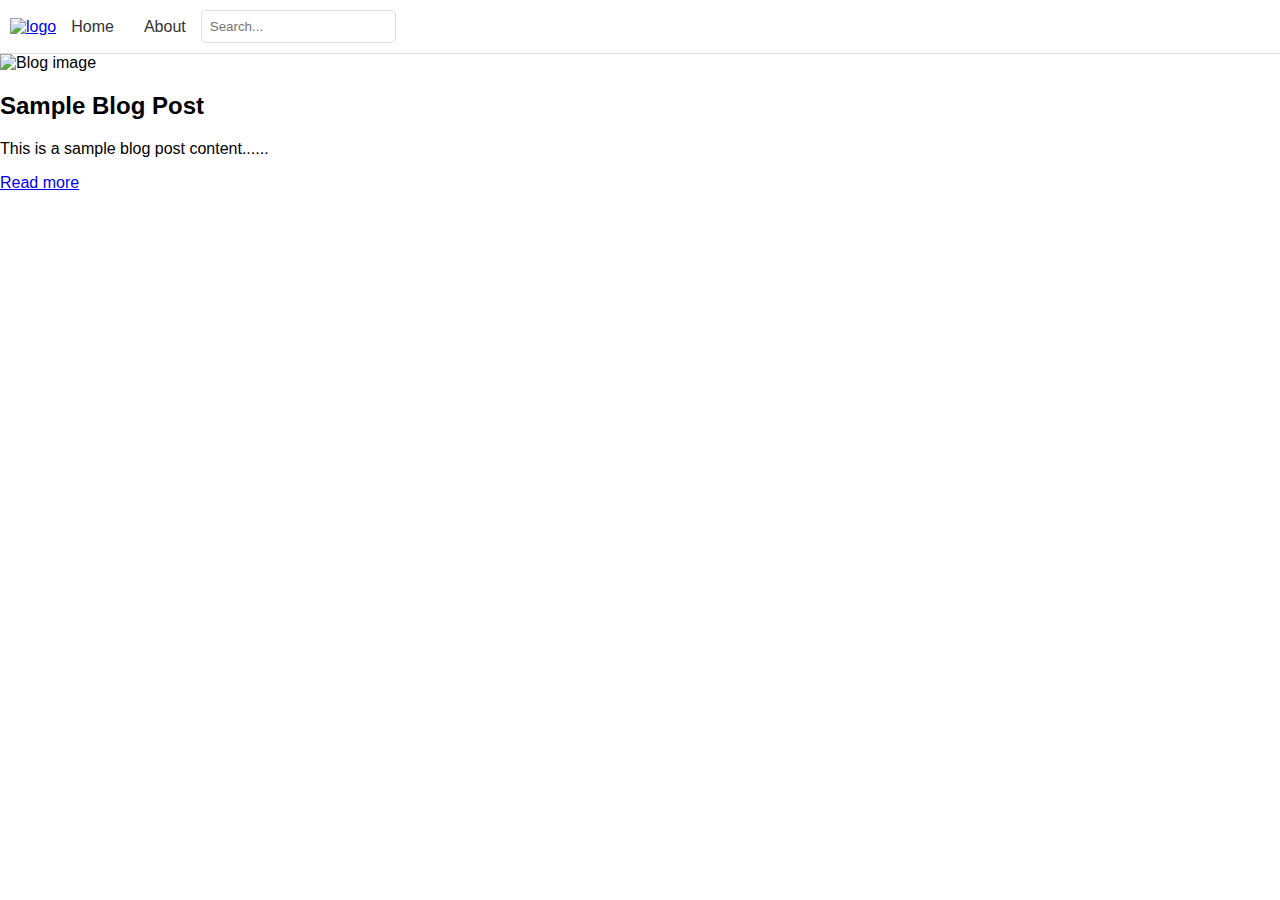
==== index.html @ 57bfb835 "first commit" ====
<!DOCTYPE html>
<html lang="en">
<head>
    <meta charset="UTF-8">
    <meta name="viewport" content="width=device-width, initial-scale=1.0">
    <title>Blog App</title>
    <link rel="stylesheet" href="styles.css">
</head>
<body>
    <div id="app">
        <!-- Navbar -->
        <div class="navbar">
            <a href="index.html"><img src="assets/logo.png" alt="logo" width="100"></a>
            <a href="index.html" class="nav-item">Home</a>
            <a href="about.html" class="nav-item">About</a>
            <input id="searchInput" type="text" placeholder="Search..." onkeydown="handleSearch(event)">
            <button onclick="clearSearch()" id="clearButton" style="display:none;">Clear</button>
        </div>

        <!-- Main Content -->
        <div id="content">
            <!-- Content injected by JavaScript based on routing logic -->
        </div>
    </div>
    
    <script src="data.js"></script>
    <script src="scripts.js"></script>
</body>
</html>
---- styles.css ----
body {
    font-family: Arial, sans-serif;
    margin: 0;
    padding: 0;
}

.navbar {
    display: flex;
    align-items: center;
    padding: 10px;
    background-color: white;
    border-bottom: 1px solid #ddd;
}

.nav-item {
    margin: 0 15px;
    text-decoration: none;
    font-size: 1rem;
    color: #333;
}

#searchInput {
    padding: 8px;
    border: 1px solid #ddd;
    border-radius: 5px;
}

/* Add additional styles for other components */
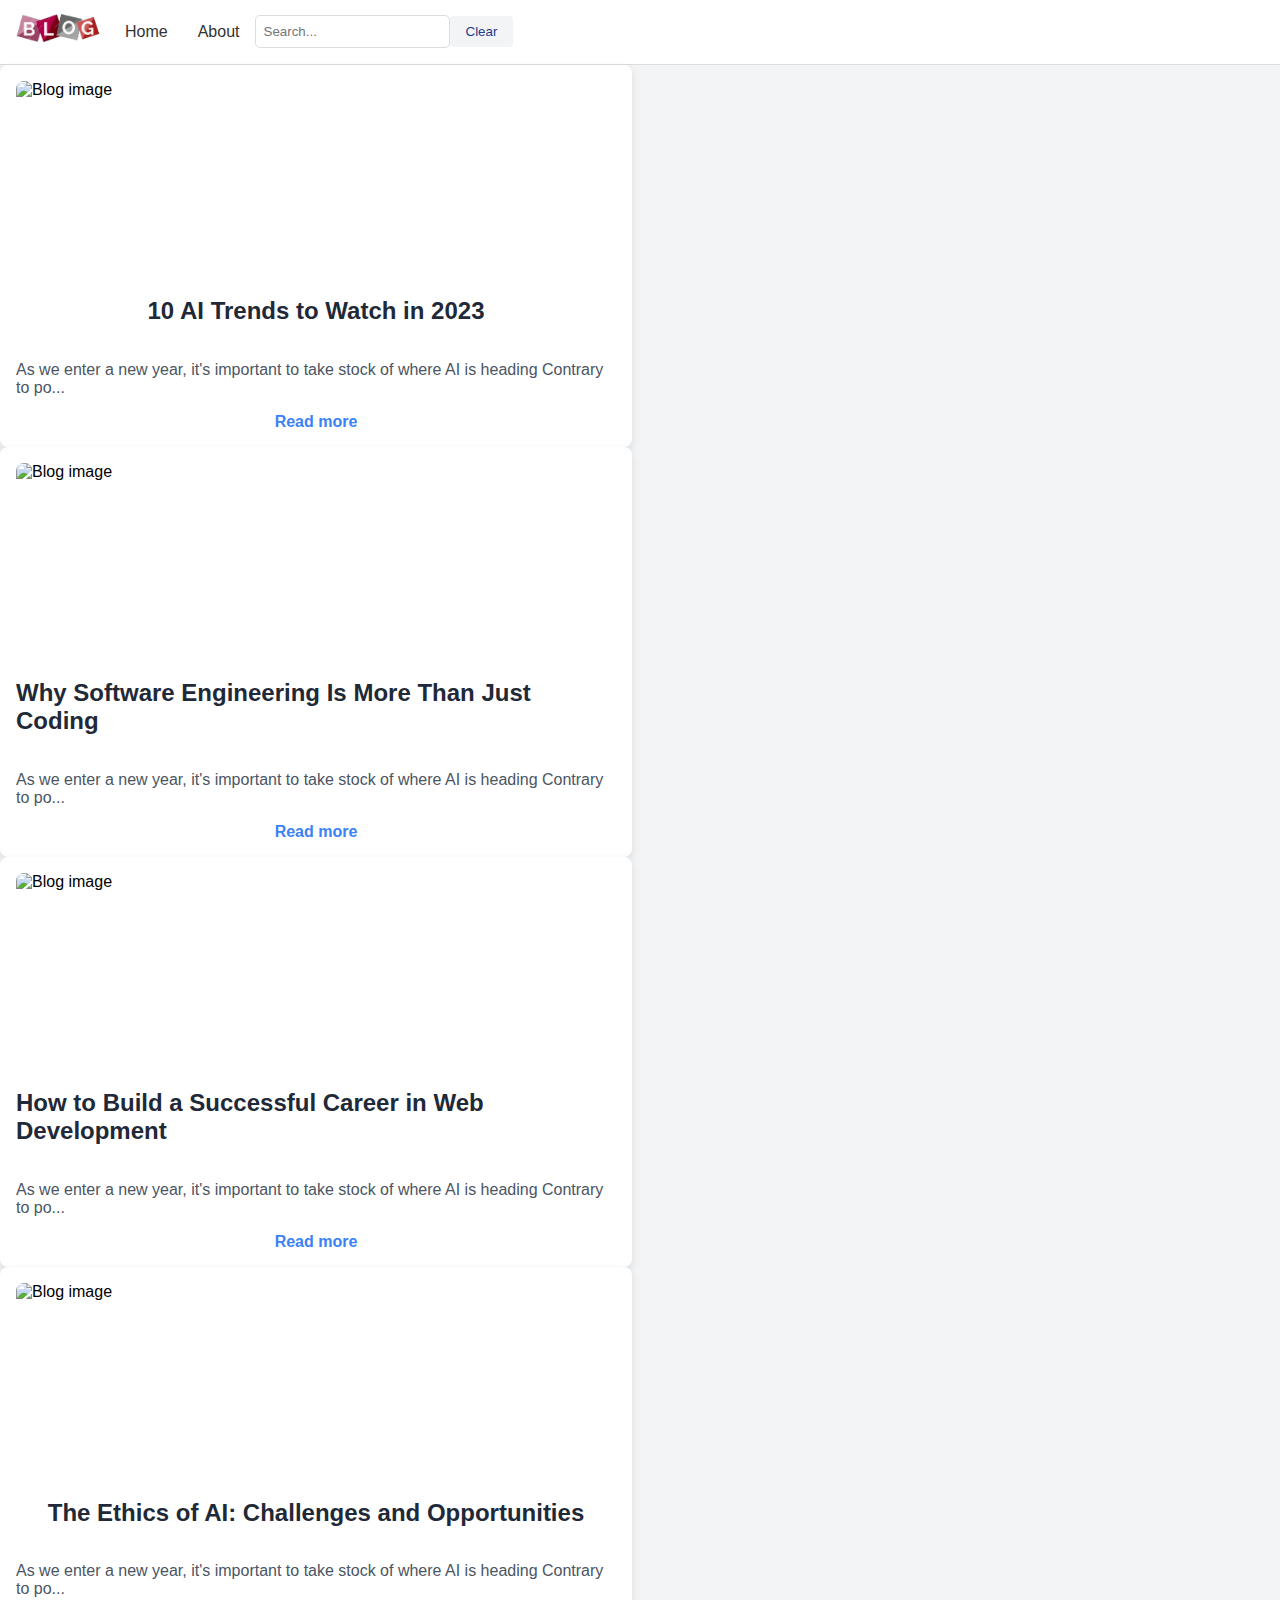
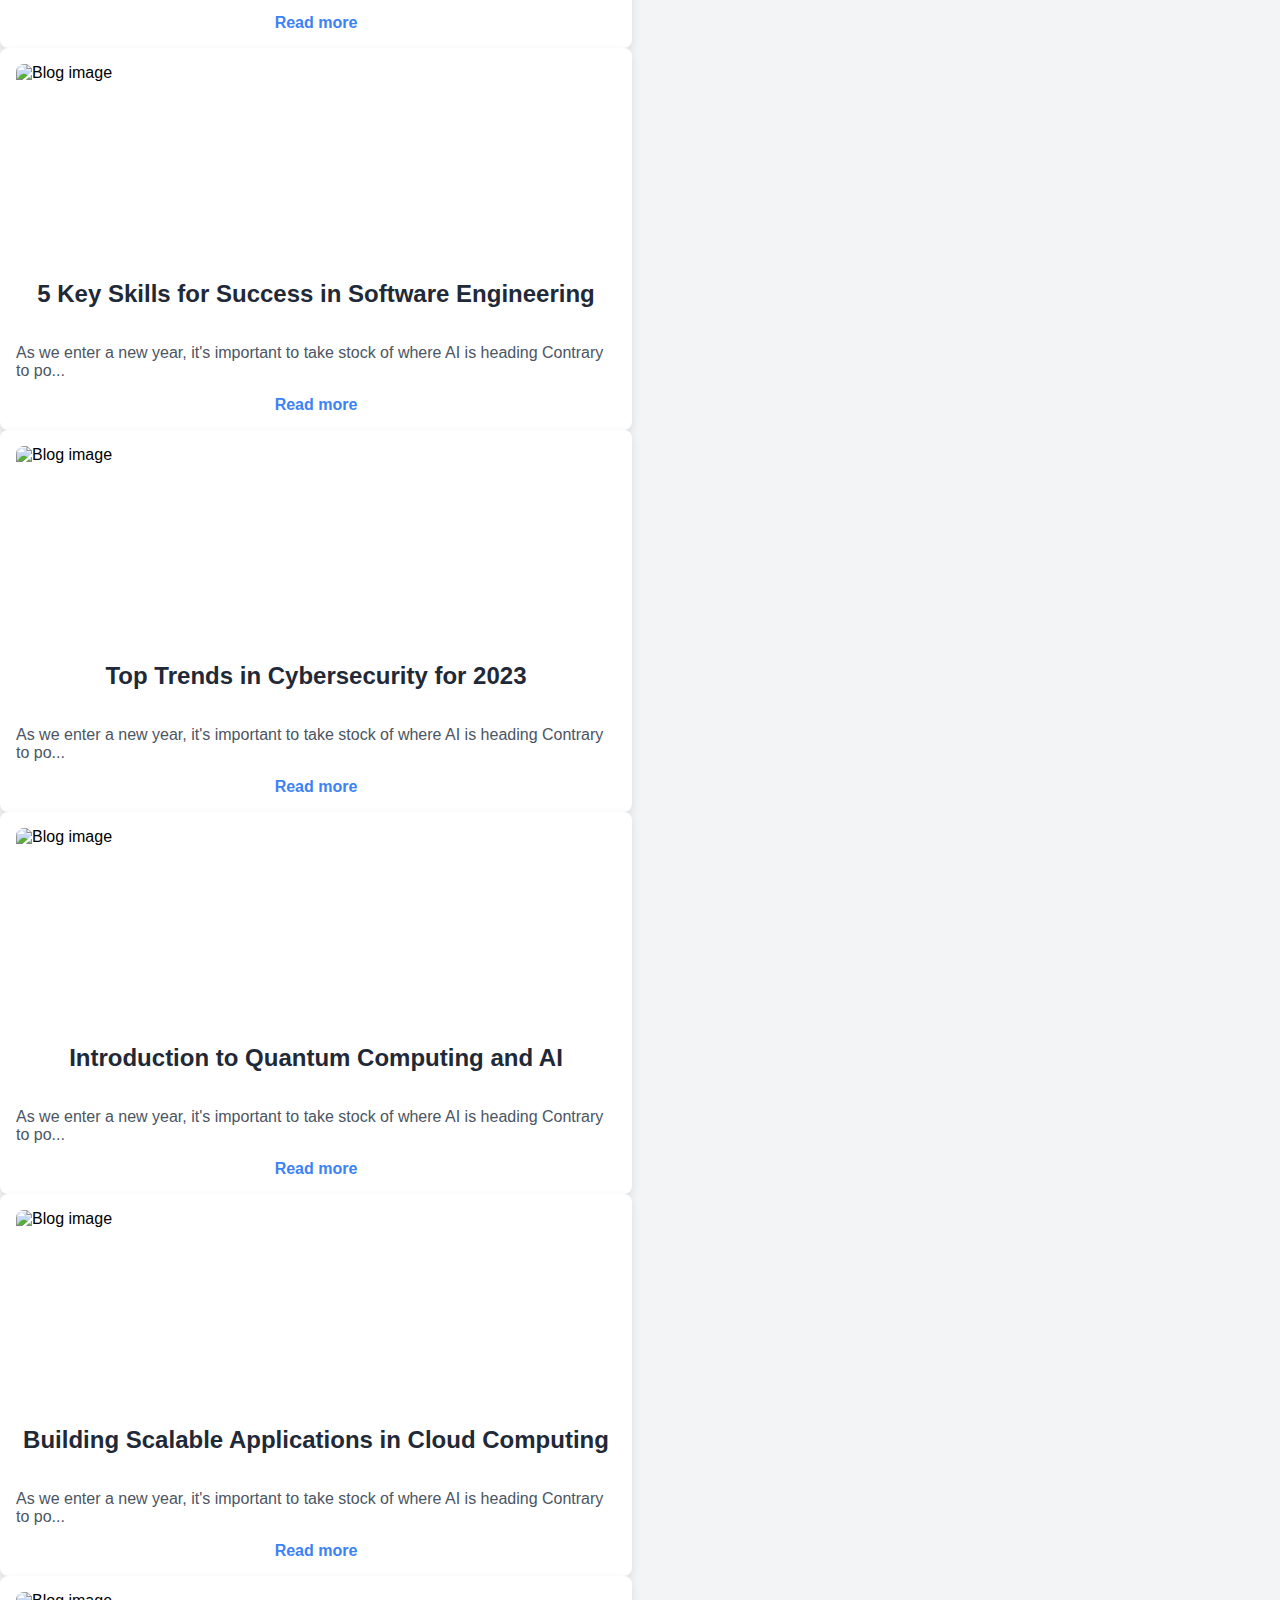
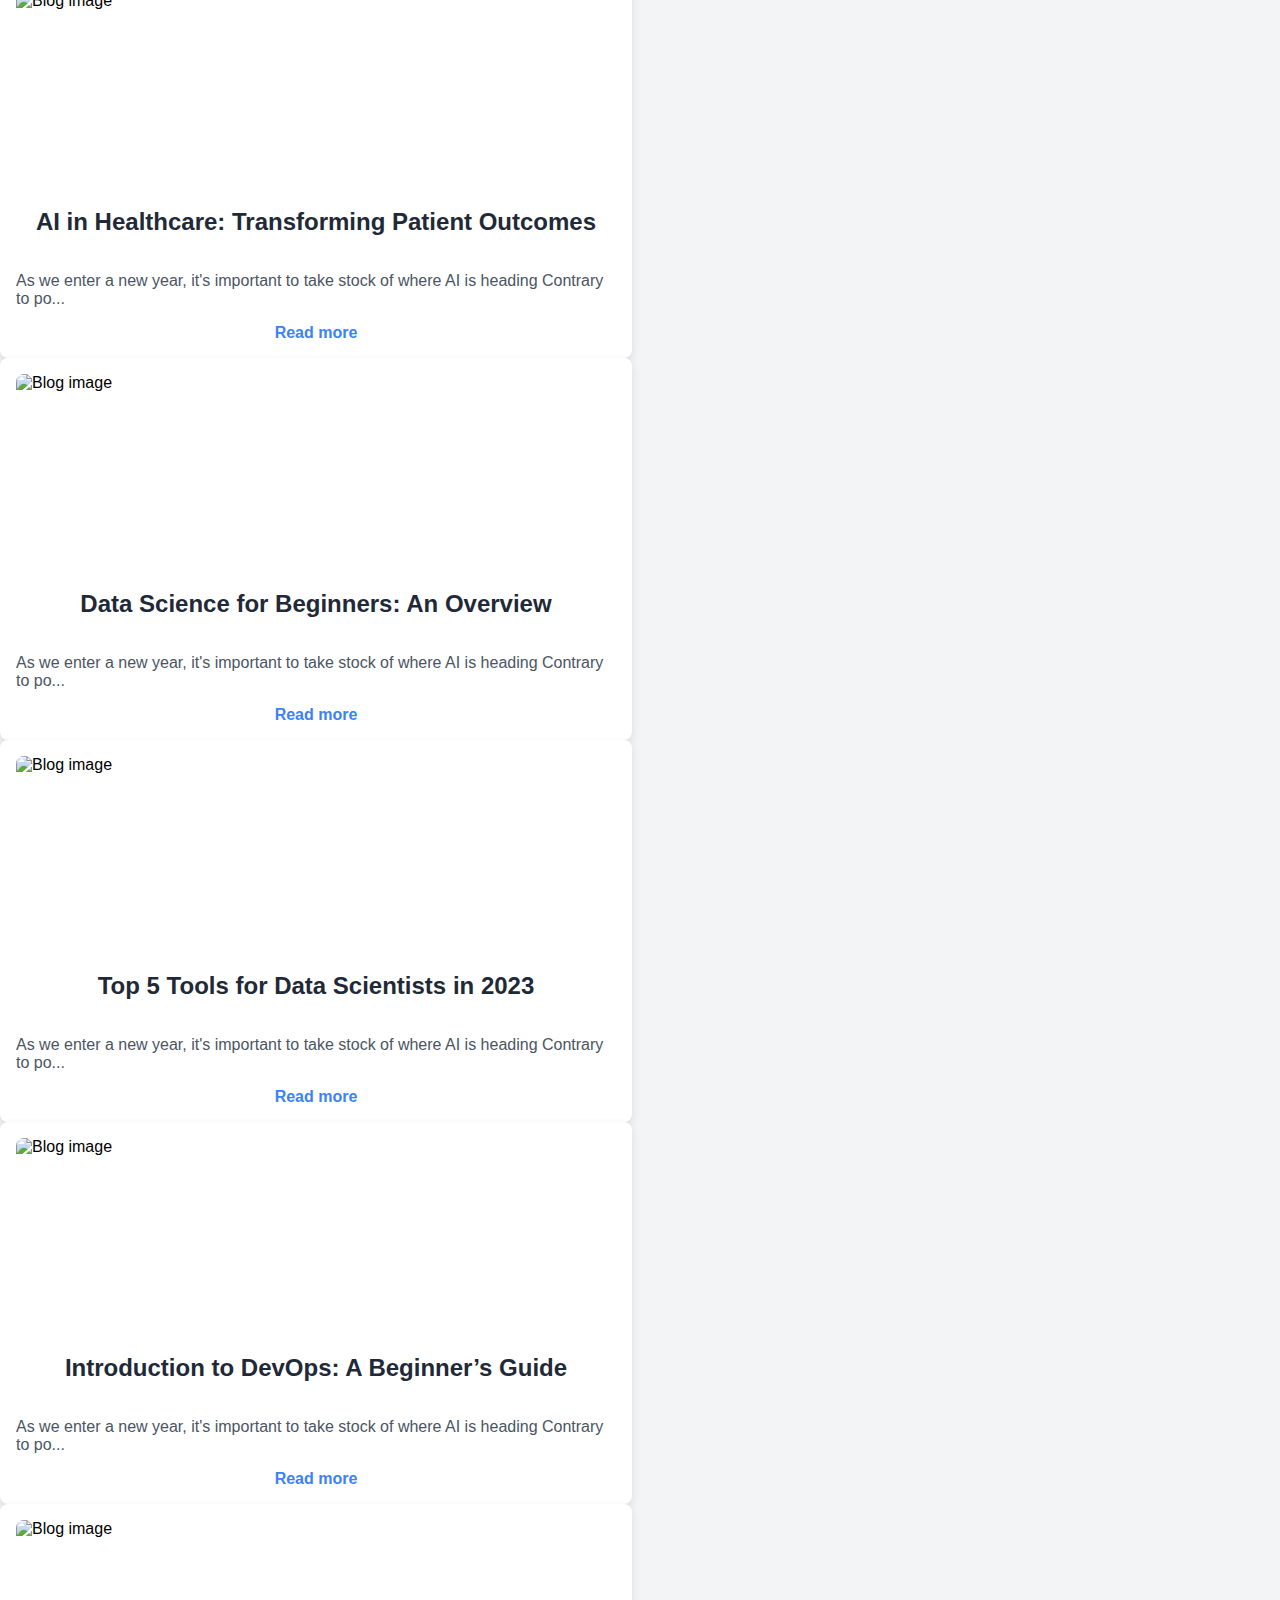
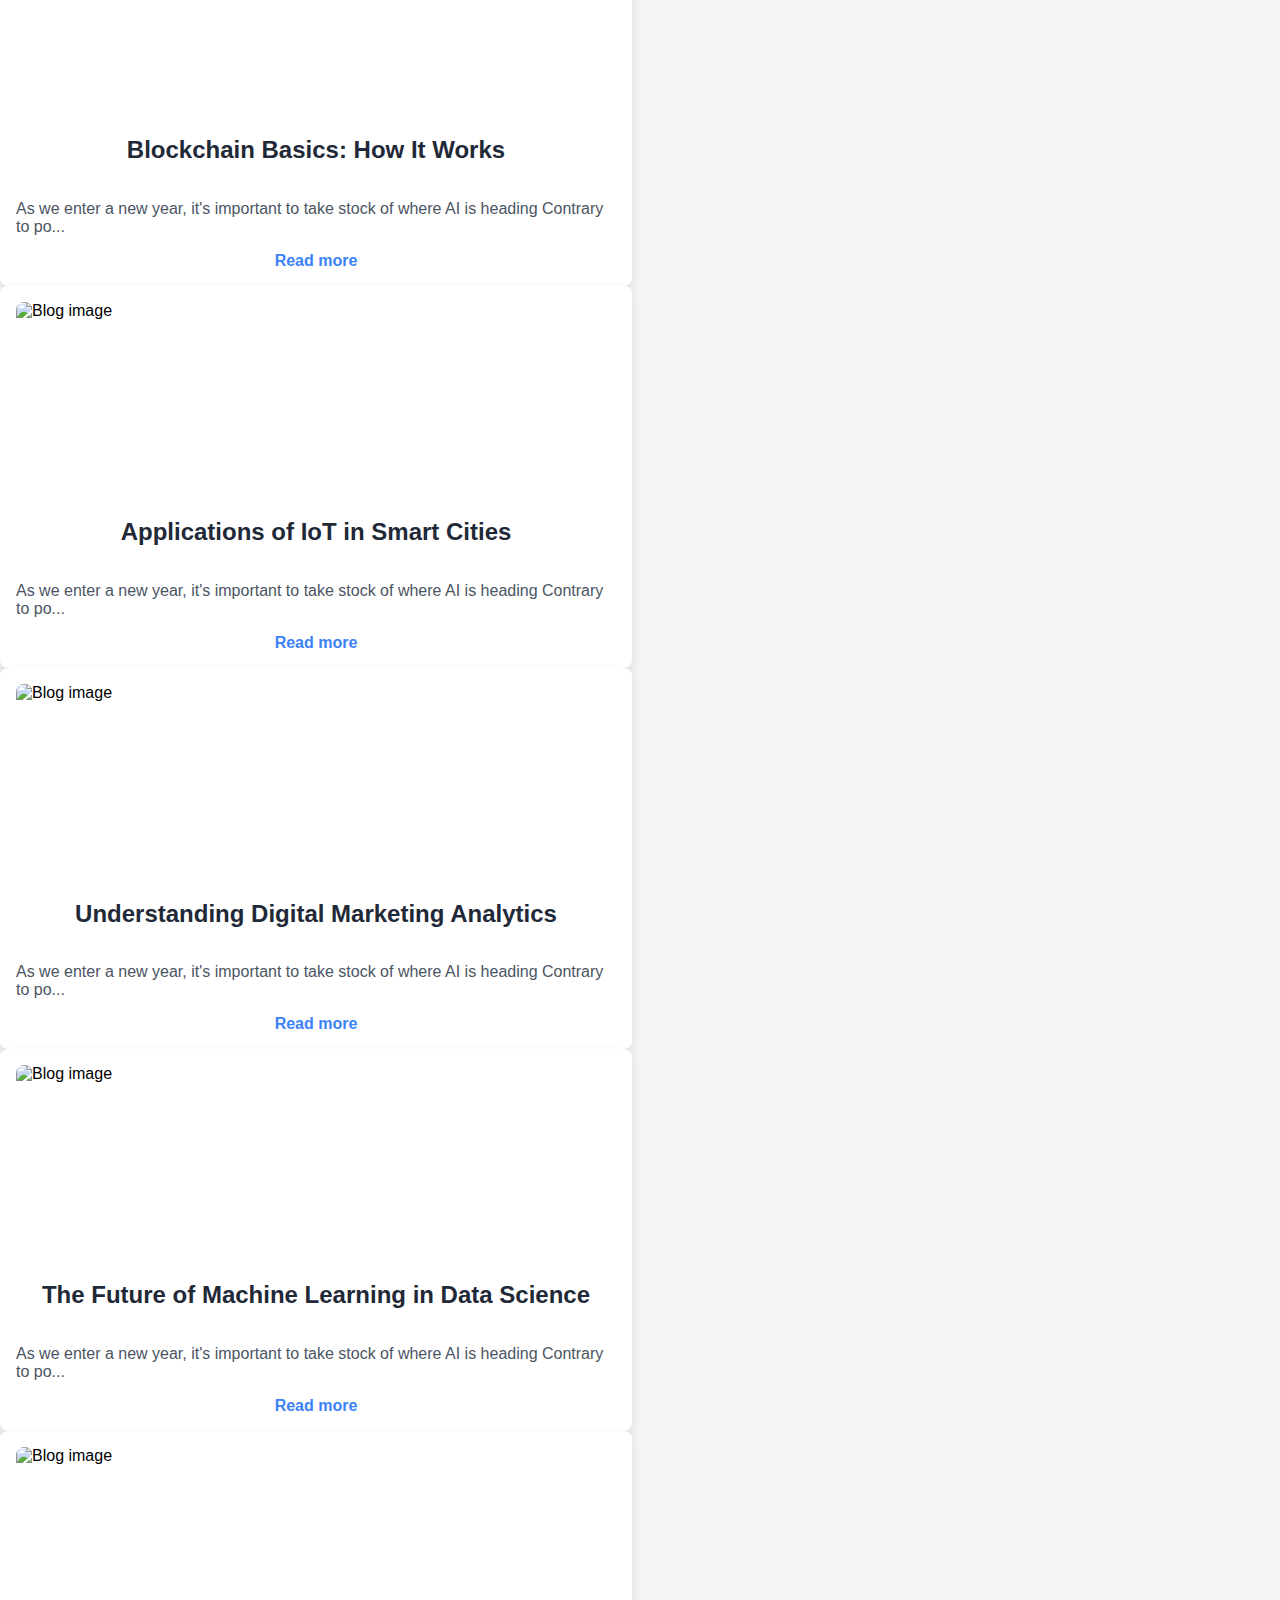
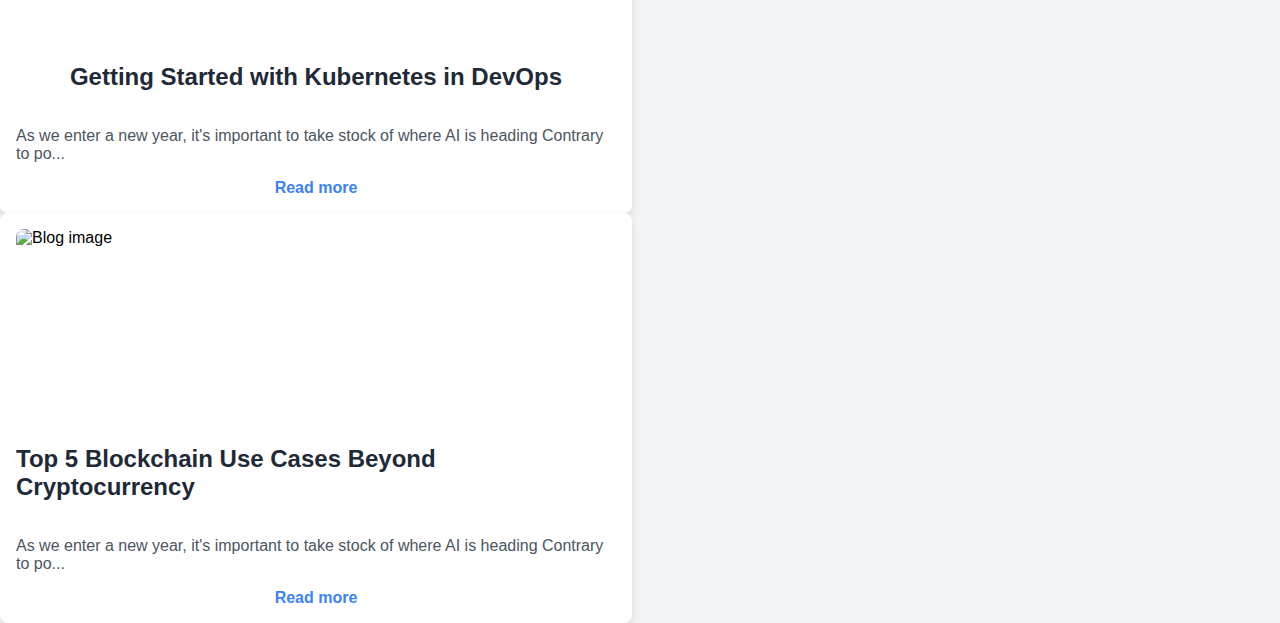
==== commit 3ca20f63: "Updated" ====
--- a/index.html
+++ b/index.html
@@ -10,11 +10,11 @@
     <div id="app">
         <!-- Navbar -->
         <div class="navbar">
-            <a href="index.html"><img src="assets/logo.png" alt="logo" width="100"></a>
+            <a href="index.html"><img src="./assets/logo.png" alt="logo" width="100"></a>
             <a href="index.html" class="nav-item">Home</a>
             <a href="about.html" class="nav-item">About</a>
             <input id="searchInput" type="text" placeholder="Search..." onkeydown="handleSearch(event)">
-            <button onclick="clearSearch()" id="clearButton" style="display:none;">Clear</button>
+            <button onclick="clearSearch()" id="clearButton" >Clear</button>
         </div>
 
         <!-- Main Content -->
--- a/styles.css
+++ b/styles.css
@@ -1,9 +1,12 @@
+/* General Styles */
 body {
     font-family: Arial, sans-serif;
+    background-color: #f3f4f6; /* Tailwind's bg-gray-100 */
     margin: 0;
     padding: 0;
 }
 
+/* Navbar Styling */
 .navbar {
     display: flex;
     align-items: center;
@@ -25,4 +28,189 @@
     border-radius: 5px;
 }
 
-/* Add additional styles for other components */
+#clearButton {
+    padding: 0.5rem 1rem;
+    background-color: #f3f4f6;
+    color: #1e3a8a;
+    border: none;
+    border-radius: 4px;
+    cursor: pointer;
+}
+
+#clearButton:hover {
+    color: #2563eb; /* text-blue-700 */
+}
+
+/* Category Filter Styling */
+.category-filter {
+    display: flex;
+    gap: 1rem;
+    overflow-x: auto;
+    padding: 1rem;
+}
+
+.category {
+    display: inline-flex;
+    padding: 0.5rem 1rem;
+    border: 1px solid #9ca3af; /* border-gray-500 */
+    border-radius: 24px;
+    cursor: pointer;
+    transition: all 0.3s;
+}
+
+.category:hover {
+    border-color: #6b46c1; /* border-purple-600 */
+}
+
+.category.selected {
+    background: linear-gradient(to right, #4f46e5, #a855f7, #ec4899); /* from-indigo-500 via-purple-500 to-pink-500 */
+    color: white;
+}
+
+/* Blog Item Styling */
+.blog-item {
+    display: flex;
+    flex-direction: column;
+    align-items: center;
+    width: 100%;
+    max-width: 600px;
+    padding: 1rem;
+    background-color: white;
+    border-radius: 8px;
+    box-shadow: 0px 4px 10px rgba(0, 0, 0, 0.1);
+}
+
+.blog-image {
+    width: 100%;
+    height: 200px;
+    object-fit: cover;
+    border-radius: 8px;
+}
+
+.blog-item h2 {
+    font-size: 1.5rem;
+    font-weight: bold;
+    margin-top: 1rem;
+    color: #1f2937; /* text-gray-900 */
+}
+
+.blog-item p {
+    font-size: 1rem;
+    color: #4b5563; /* text-gray-600 */
+    margin: 1rem 0;
+}
+
+.blog-item a {
+    color: #3b82f6; /* text-blue-500 */
+    font-weight: bold;
+    text-decoration: none;
+}
+
+.blog-item a:hover {
+    color: #2563eb; /* text-blue-700 */
+}
+
+/* Blog Detail Styling */
+#blogDetail {
+    display: flex;
+    flex-direction: column;
+    gap: 1.5rem;
+    max-width: 60%;
+    margin: 2rem auto;
+    padding: 2rem;
+    background-color: white;
+    border-radius: 8px;
+    box-shadow: 0px 4px 10px rgba(0, 0, 0, 0.1);
+}
+
+#blogDetail h1 {
+    font-size: 2rem; /* text-3xl */
+    font-weight: bold;
+}
+
+#blogDetail img.blog-detail-image {
+    width: 100%;
+    height: 18rem; /* h-72 */
+    object-fit: cover;
+    border-radius: 4px;
+}
+
+#blogDetail .content {
+    margin-top: 1rem;
+    font-size: 1rem;
+    color: #4b5563; /* text-gray-600 */
+}
+
+#blogDetail .author-date {
+    display: flex;
+    justify-content: space-between;
+    font-size: 0.9rem;
+    color: #4b5563;
+}
+
+#blogDetail .tags {
+    font-weight: bold;
+}
+
+/* Related Blogs Styling */
+#relatedBlogs {
+    max-width: 30%;
+    margin: 2rem auto;
+    padding: 1.5rem;
+    background-color: white;
+    border-radius: 8px;
+    box-shadow: 0px 4px 10px rgba(0, 0, 0, 0.1);
+}
+
+#relatedBlogs h2 {
+    font-size: 1.75rem;
+    text-align: center;
+    color: #6b7280; /* text-gray-500 */
+    font-weight: bold;
+}
+
+.related-blogs-container {
+    display: flex;
+    flex-wrap: wrap;
+    gap: 1rem;
+    justify-content: center;
+    margin-top: 1.25rem;
+}
+
+.related-blog {
+    width: calc(100% / 3 - 1rem);
+    border: 1px solid #e5e7eb; /* border-gray-200 */
+    border-radius: 8px;
+    overflow: hidden;
+    background-color: white;
+    box-shadow: 0px 4px 6px rgba(0, 0, 0, 0.1);
+    transition: transform 0.3s ease;
+}
+
+.related-blog:hover {
+    transform: scale(1.05);
+}
+
+.related-blog img {
+    width: 100%;
+    height: 10rem; /* h-40 */
+    object-fit: cover;
+}
+
+.related-blog h3 {
+    padding: 0.5rem;
+    font-size: 1rem;
+    font-weight: bold;
+}
+
+.related-blog p {
+    padding: 0.5rem;
+    font-size: 0.875rem;
+    color: #4b5563; /* text-gray-600 */
+}
+
+.related-blog .read-more {
+    color: #3b82f6; /* text-blue-500 */
+    font-weight: bold;
+    cursor: pointer;
+}
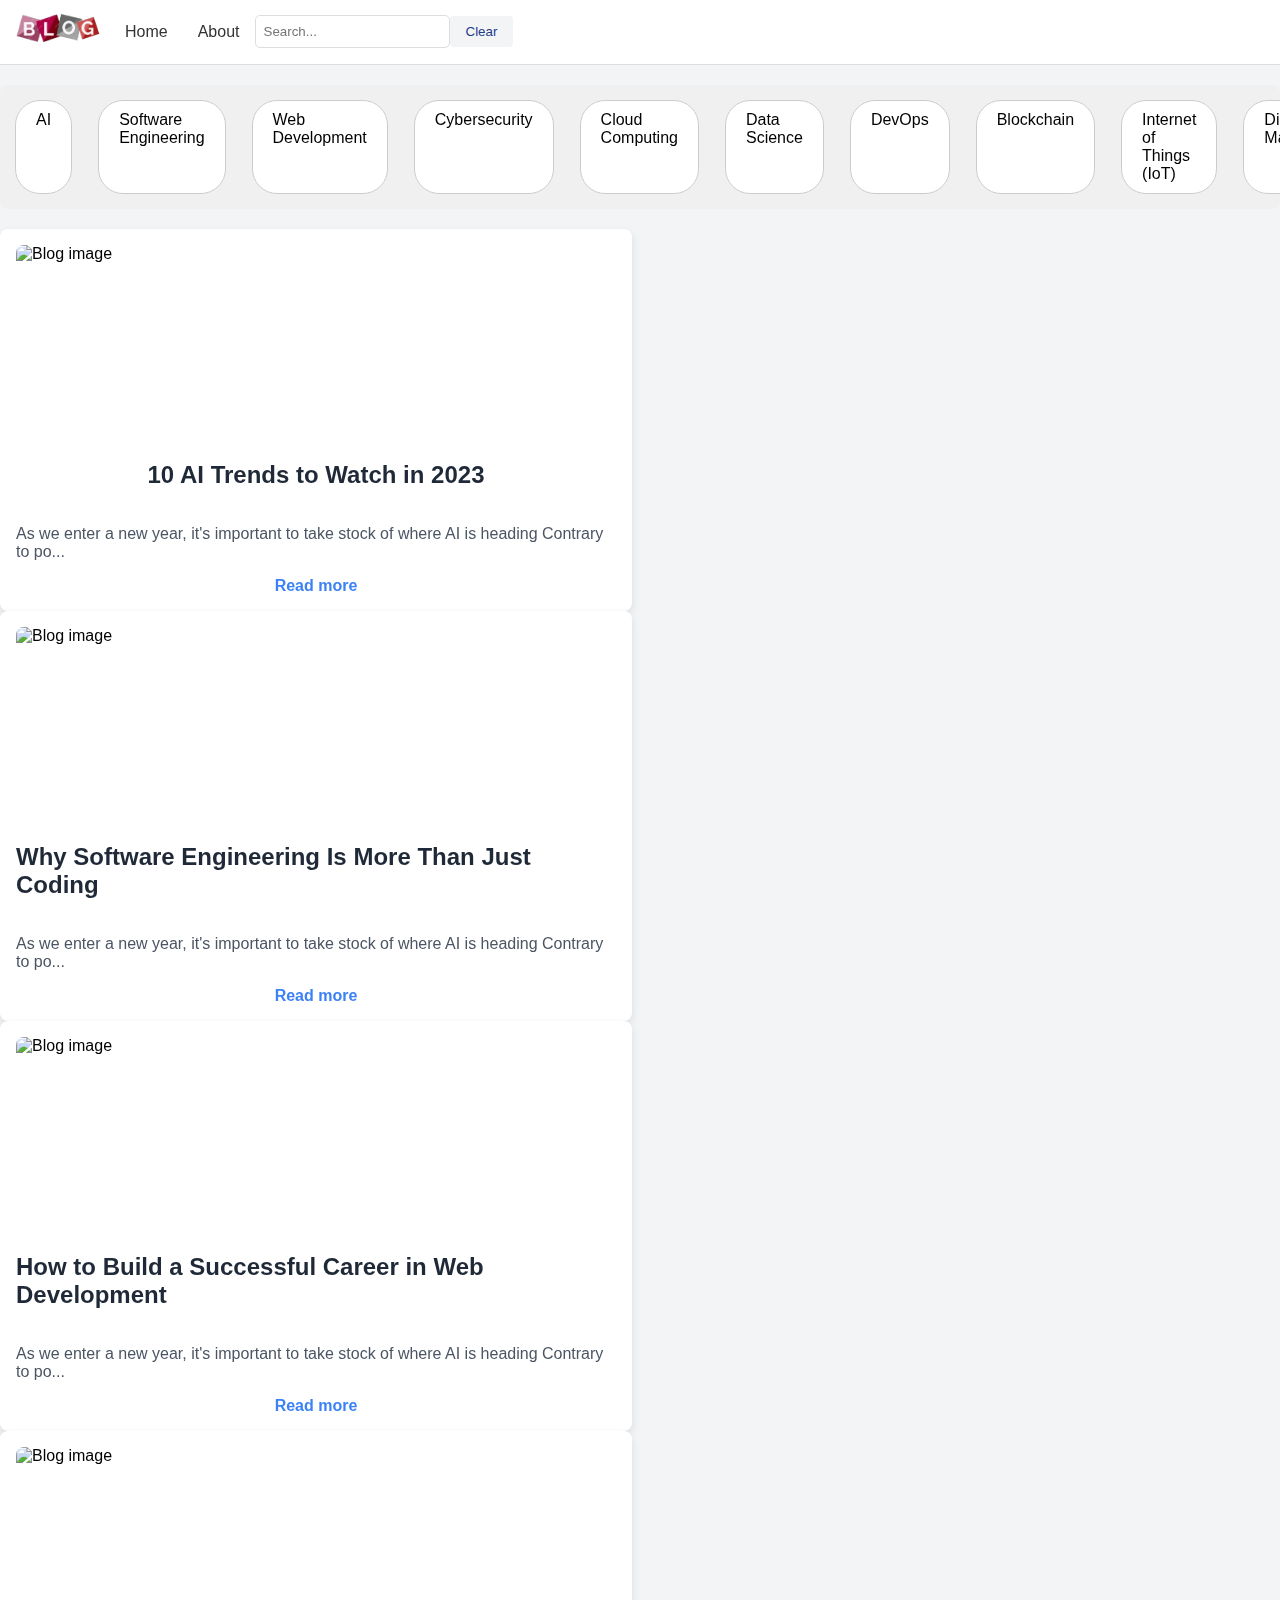
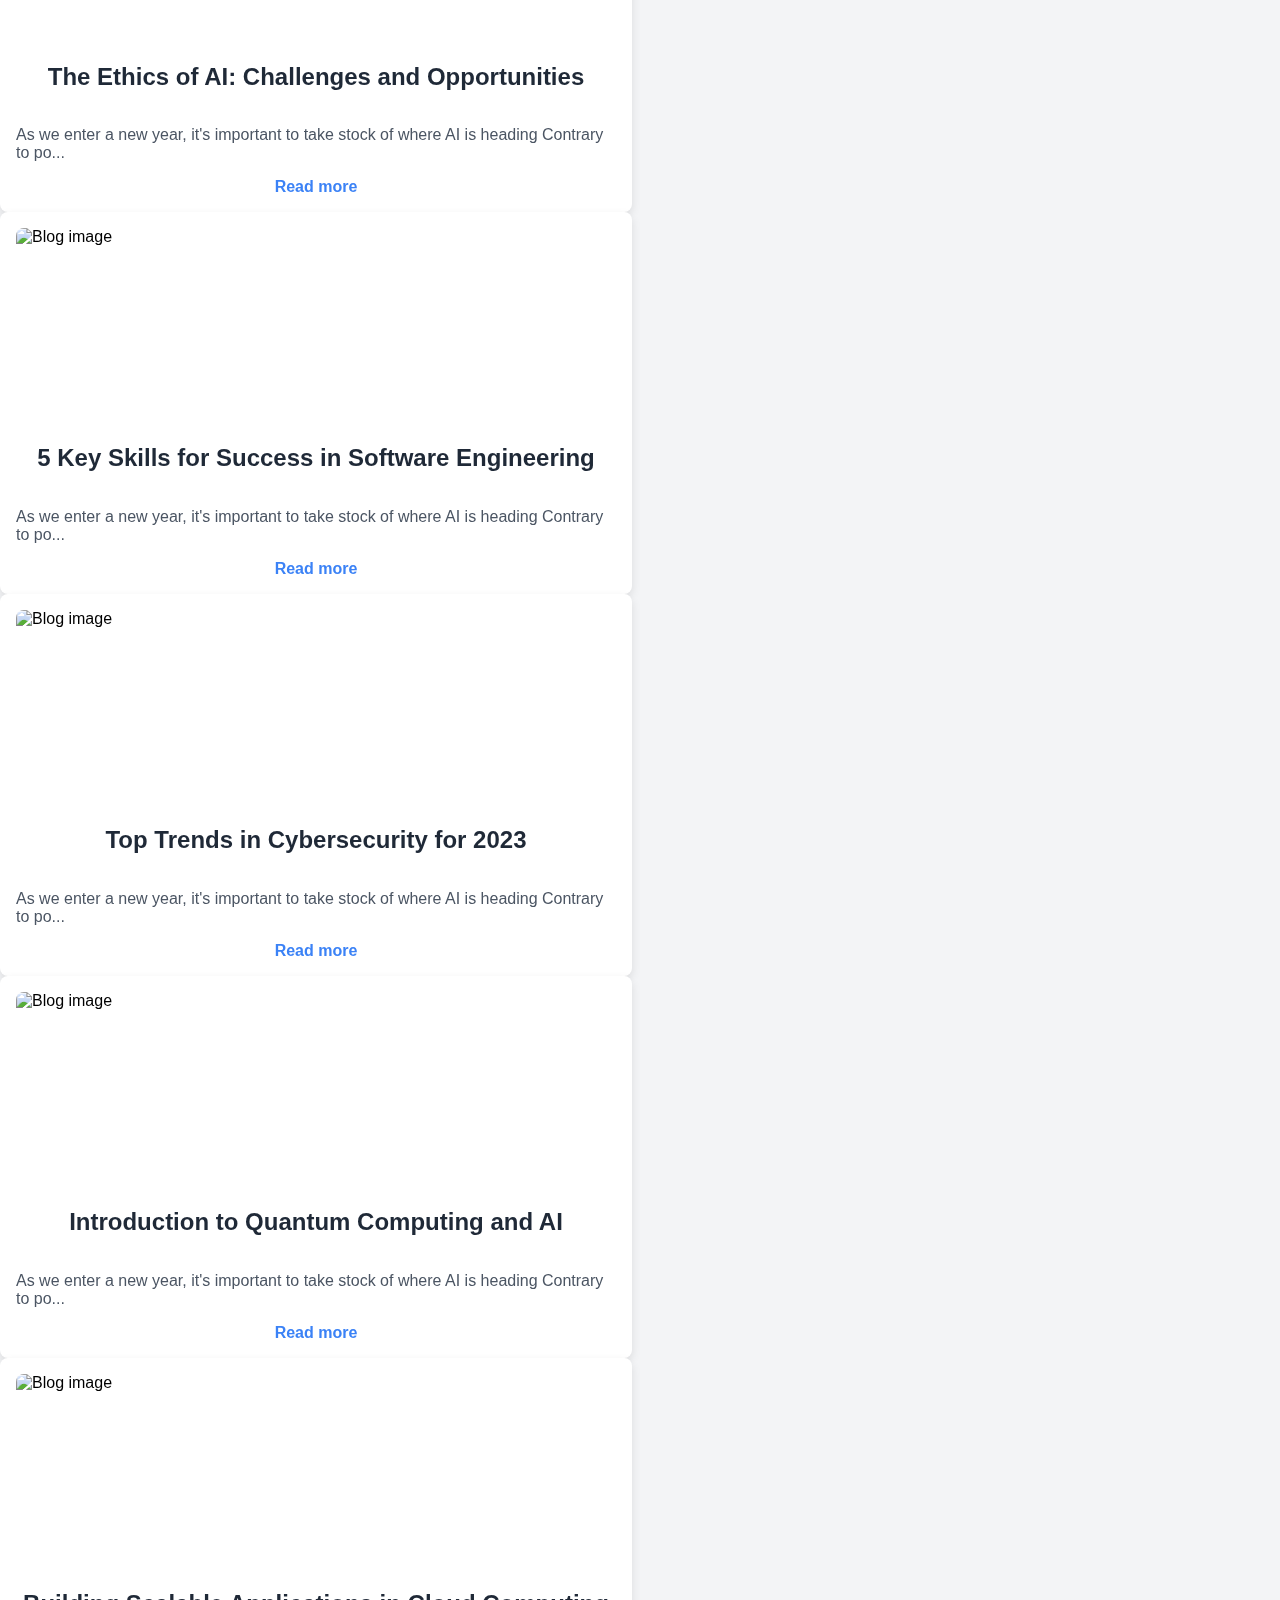
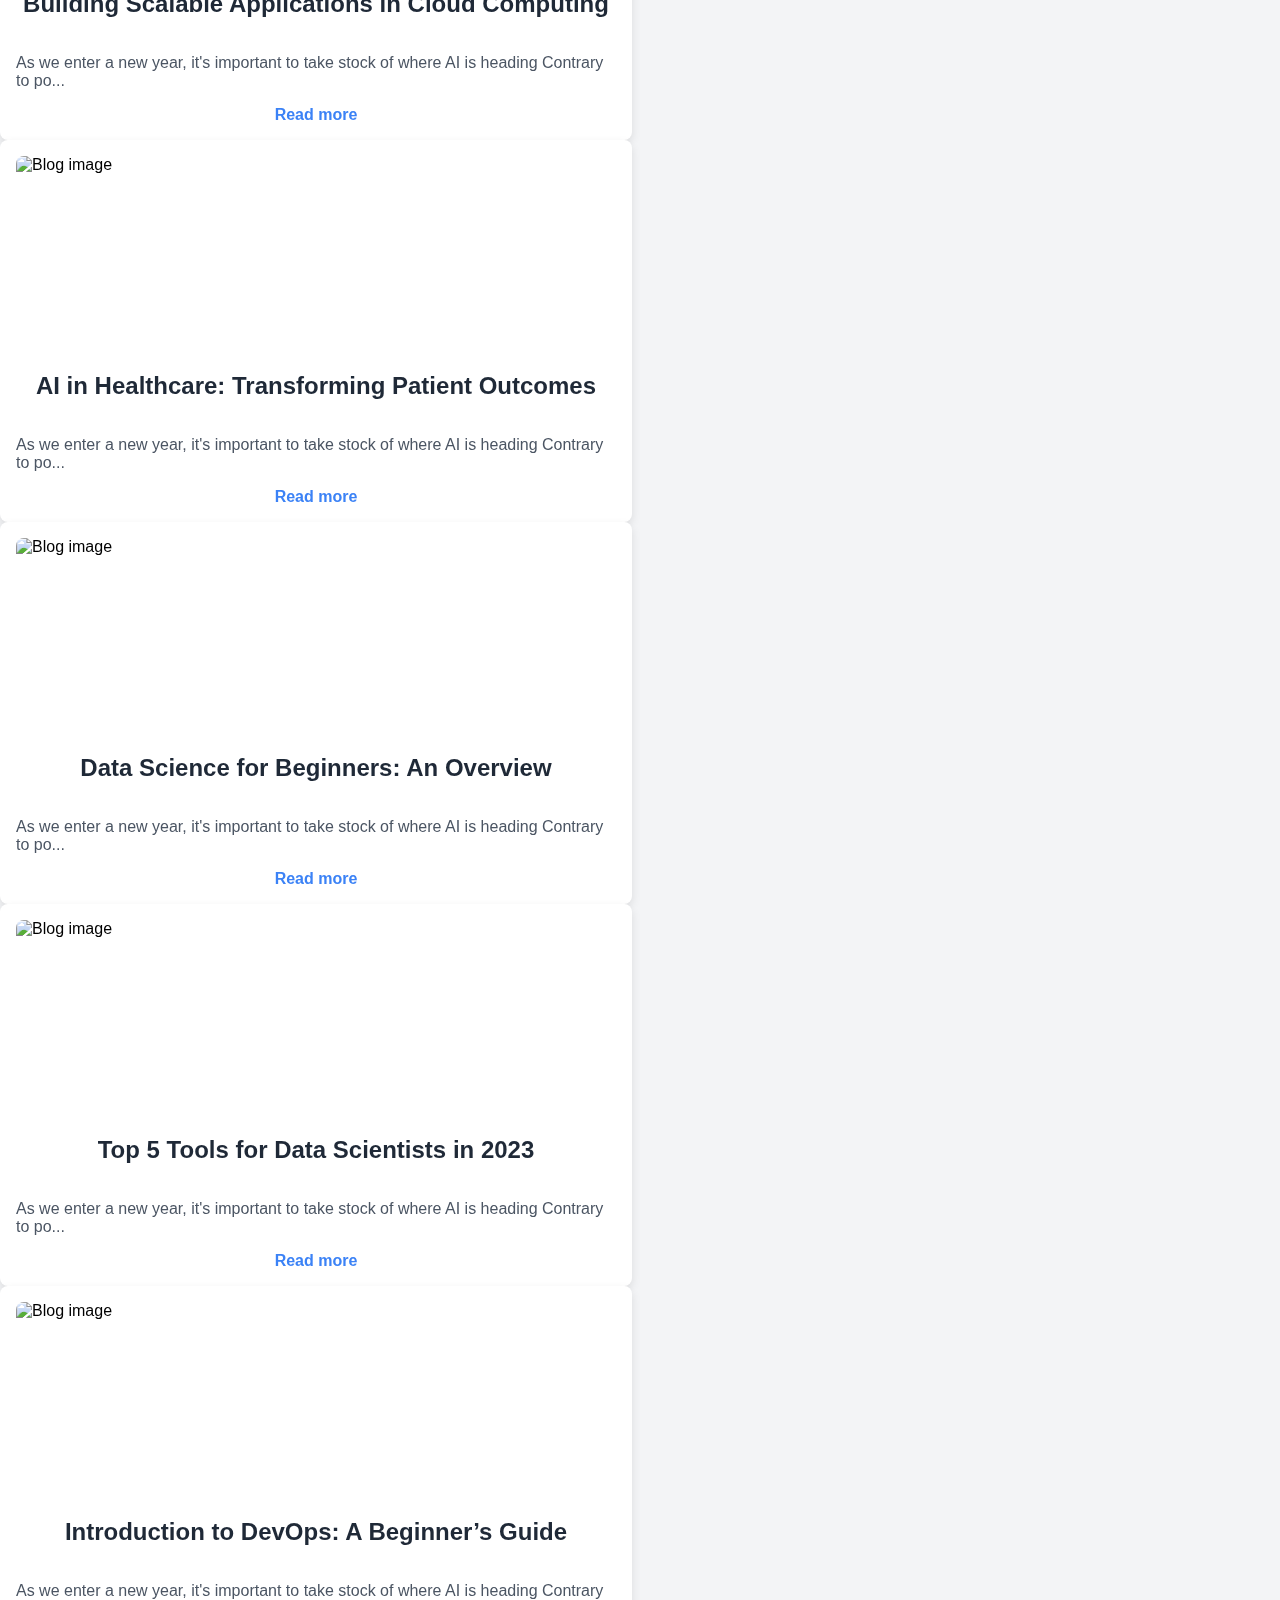
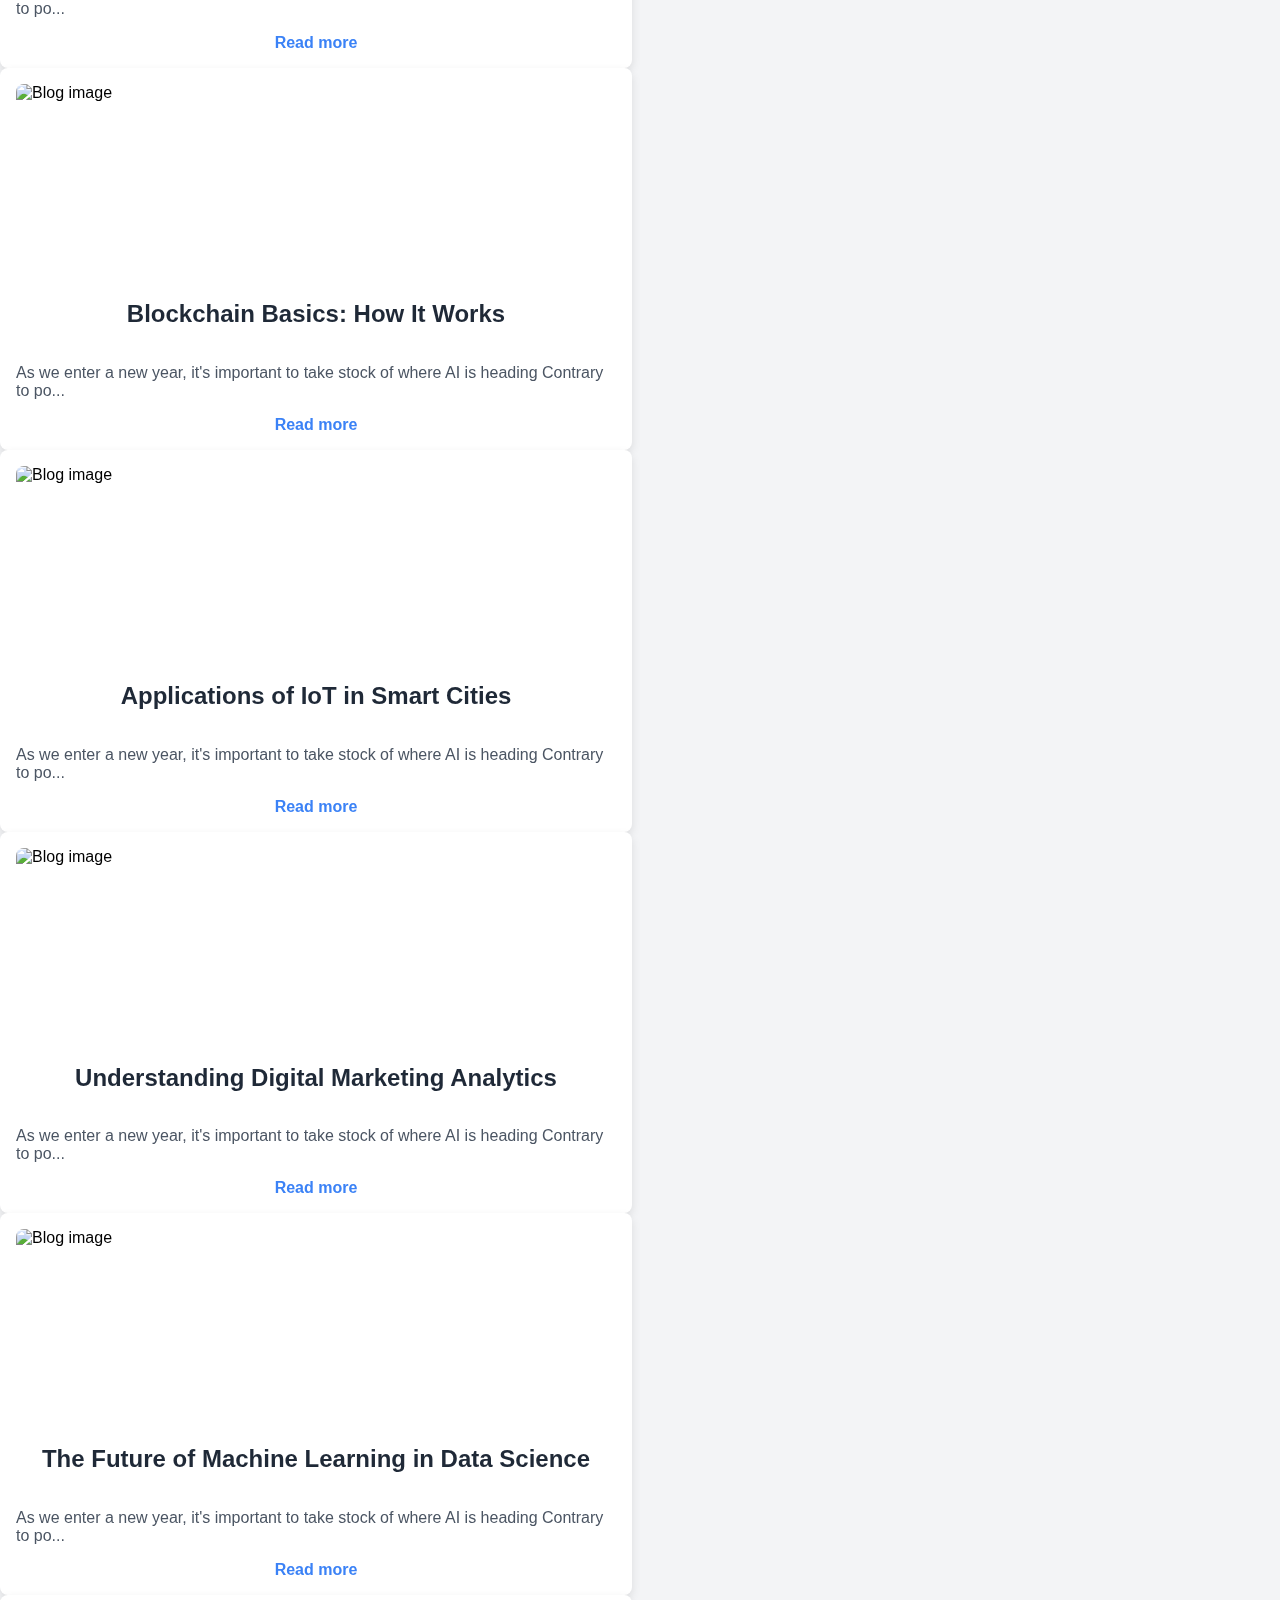
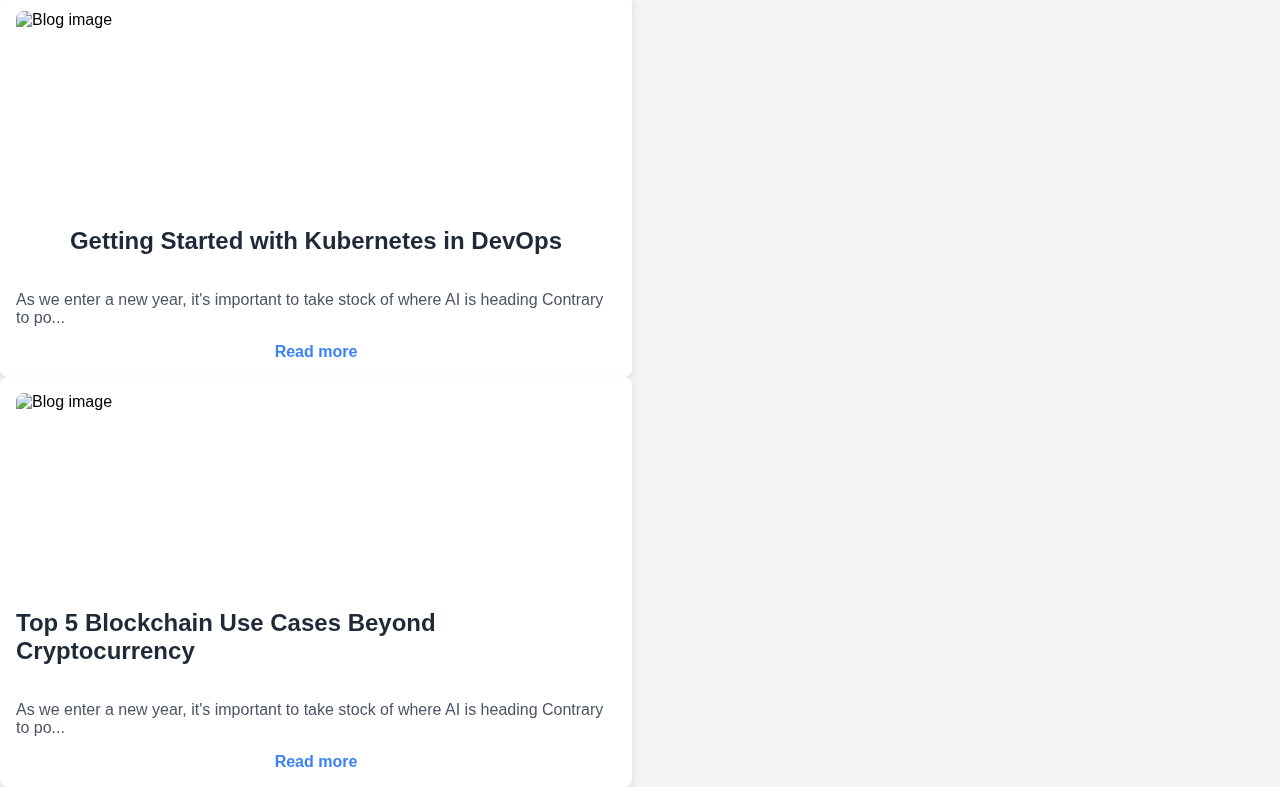
==== commit 6483767a: "updated categories" ====
--- a/index.html
+++ b/index.html
@@ -14,7 +14,12 @@
             <a href="index.html" class="nav-item">Home</a>
             <a href="about.html" class="nav-item">About</a>
             <input id="searchInput" type="text" placeholder="Search..." onkeydown="handleSearch(event)">
-            <button onclick="clearSearch()" id="clearButton" >Clear</button>
+            <button onclick="clearSearch()" id="clearButton">Clear</button>
+        </div>
+
+        <!-- Categories Filter -->
+        <div id="categoryFilter" class="category-filter">
+            <!-- Categories will be injected here -->
         </div>
 
         <!-- Main Content -->
@@ -22,7 +27,7 @@
             <!-- Content injected by JavaScript based on routing logic -->
         </div>
     </div>
-    
+
     <script src="data.js"></script>
     <script src="scripts.js"></script>
 </body>
--- a/styles.css
+++ b/styles.css
@@ -214,3 +214,30 @@
     font-weight: bold;
     cursor: pointer;
 }
+
+.category-filter {
+    margin: 20px 0;
+    padding: 10px;
+    background-color: #f0f0f0;
+    border-radius: 8px;
+}
+
+.category-button {
+    display: inline-block;
+    margin: 5px;
+    padding: 10px 20px;
+    background-color: #fff;
+    border: 1px solid #ccc;
+    border-radius: 25px;
+    cursor: pointer;
+    transition: background-color 0.3s ease, color 0.3s ease;
+}
+
+.category-button.selected {
+    background-color: #4caf50;
+    color: white;
+}
+
+.category-button:hover {
+    background-color: #ddd;
+}
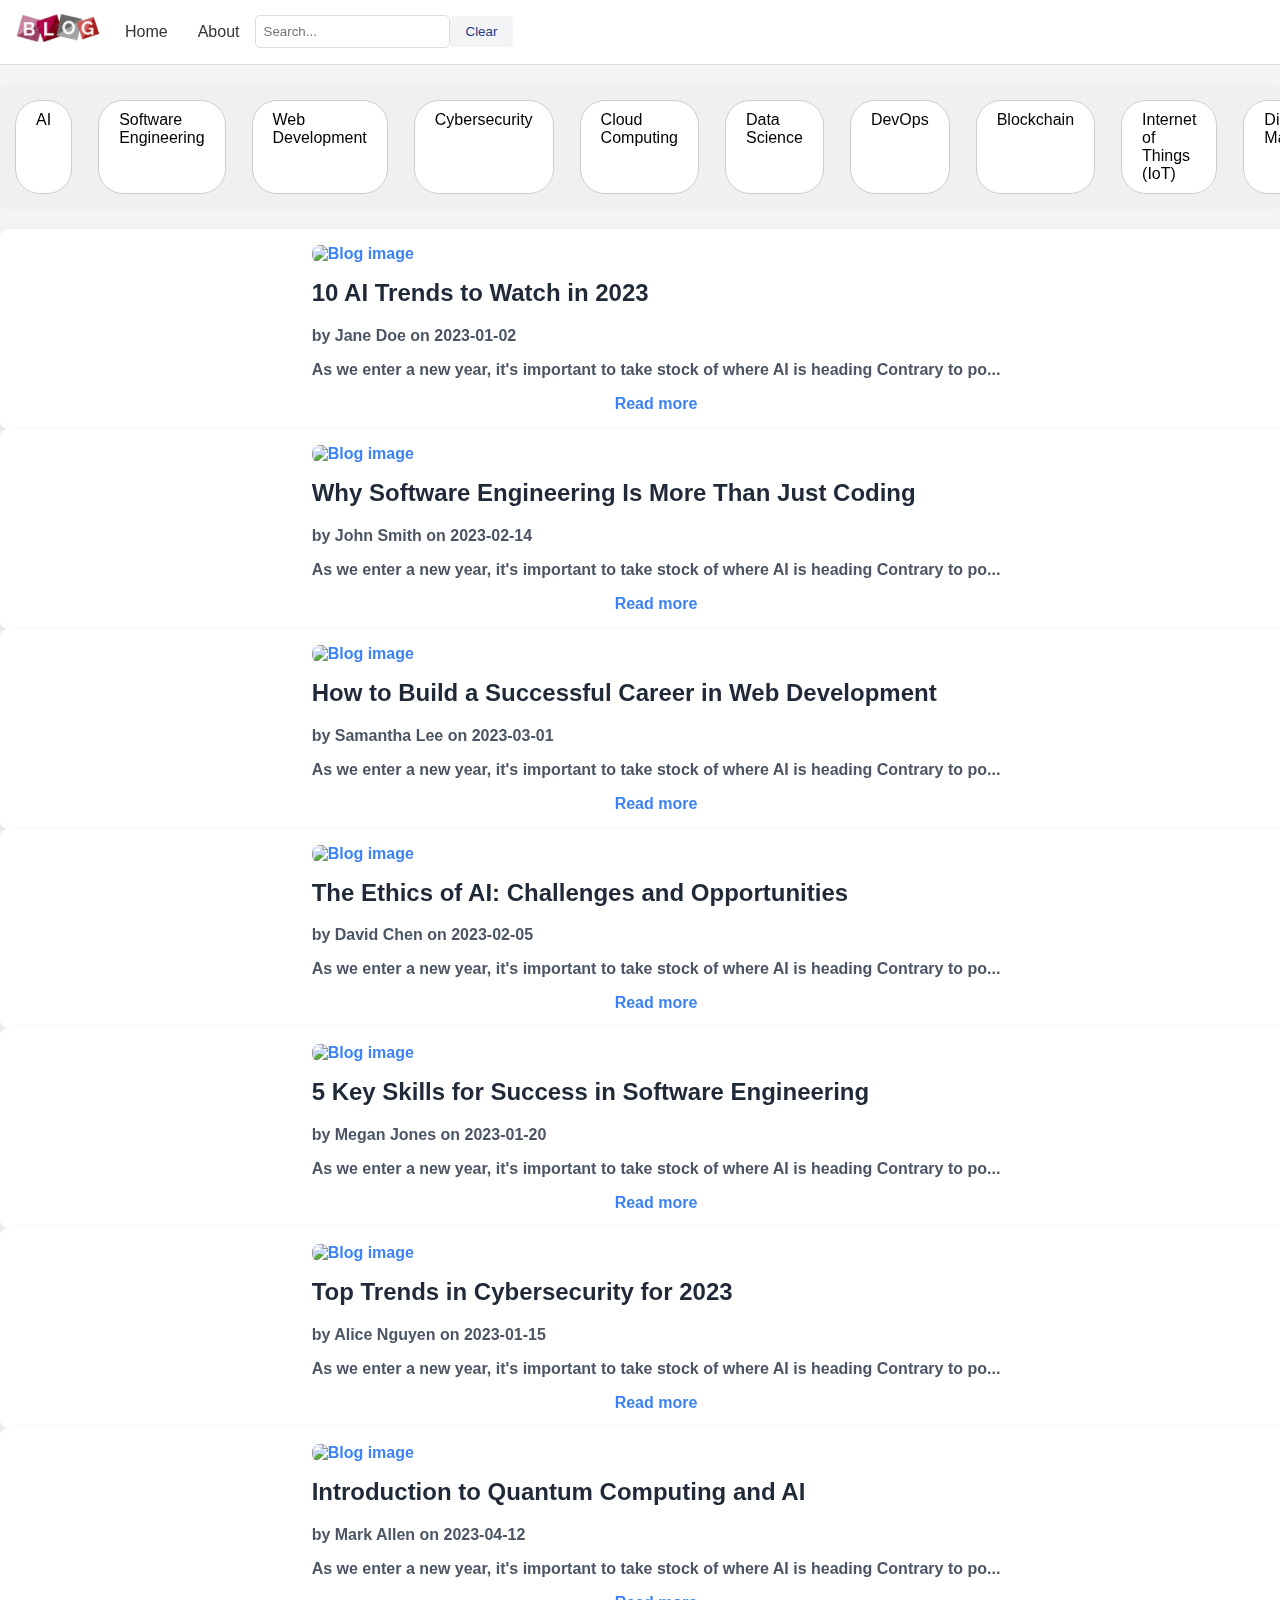
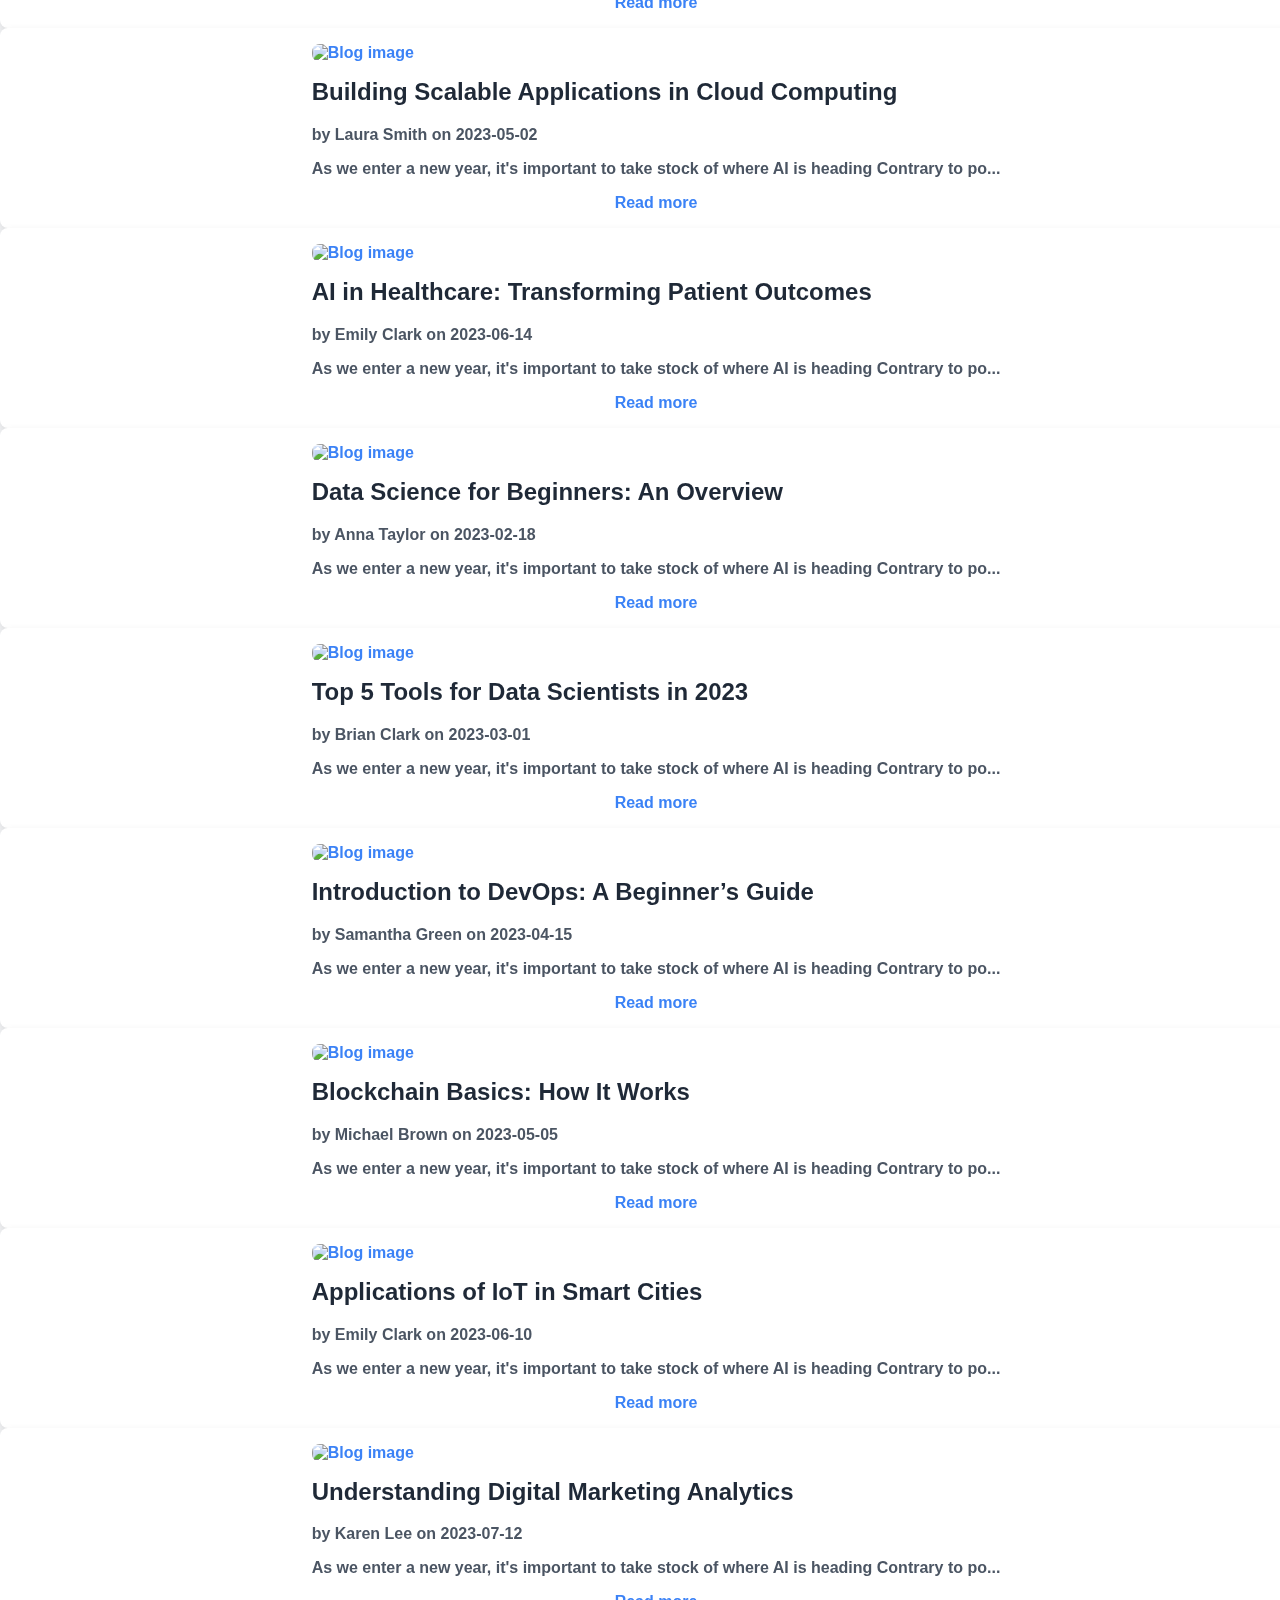
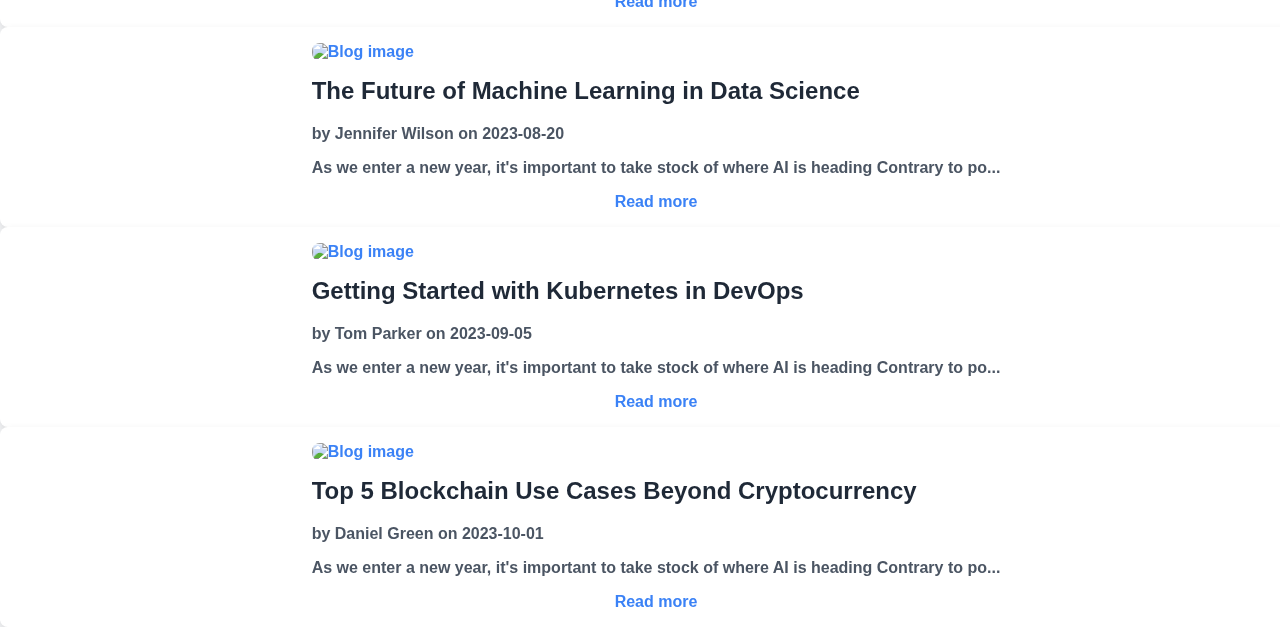
==== commit 46e84014: "changed styling" ====
--- a/index.html
+++ b/index.html
@@ -19,12 +19,12 @@
 
         <!-- Categories Filter -->
         <div id="categoryFilter" class="category-filter">
-            <!-- Categories will be injected here -->
+           
         </div>
 
         <!-- Main Content -->
         <div id="content">
-            <!-- Content injected by JavaScript based on routing logic -->
+
         </div>
     </div>
 
--- a/styles.css
+++ b/styles.css
@@ -66,14 +66,21 @@
     background: linear-gradient(to right, #4f46e5, #a855f7, #ec4899); /* from-indigo-500 via-purple-500 to-pink-500 */
     color: white;
 }
-
+/* #content{
+    display: flex;
+    justify-content: center;
+    align-items: center;
+    gap: 10px;
+  
+    width:100vw;
+} */
 /* Blog Item Styling */
 .blog-item {
     display: flex;
     flex-direction: column;
     align-items: center;
-    width: 100%;
-    max-width: 600px;
+    width:100%;
+    min-width: 300px;
     padding: 1rem;
     background-color: white;
     border-radius: 8px;
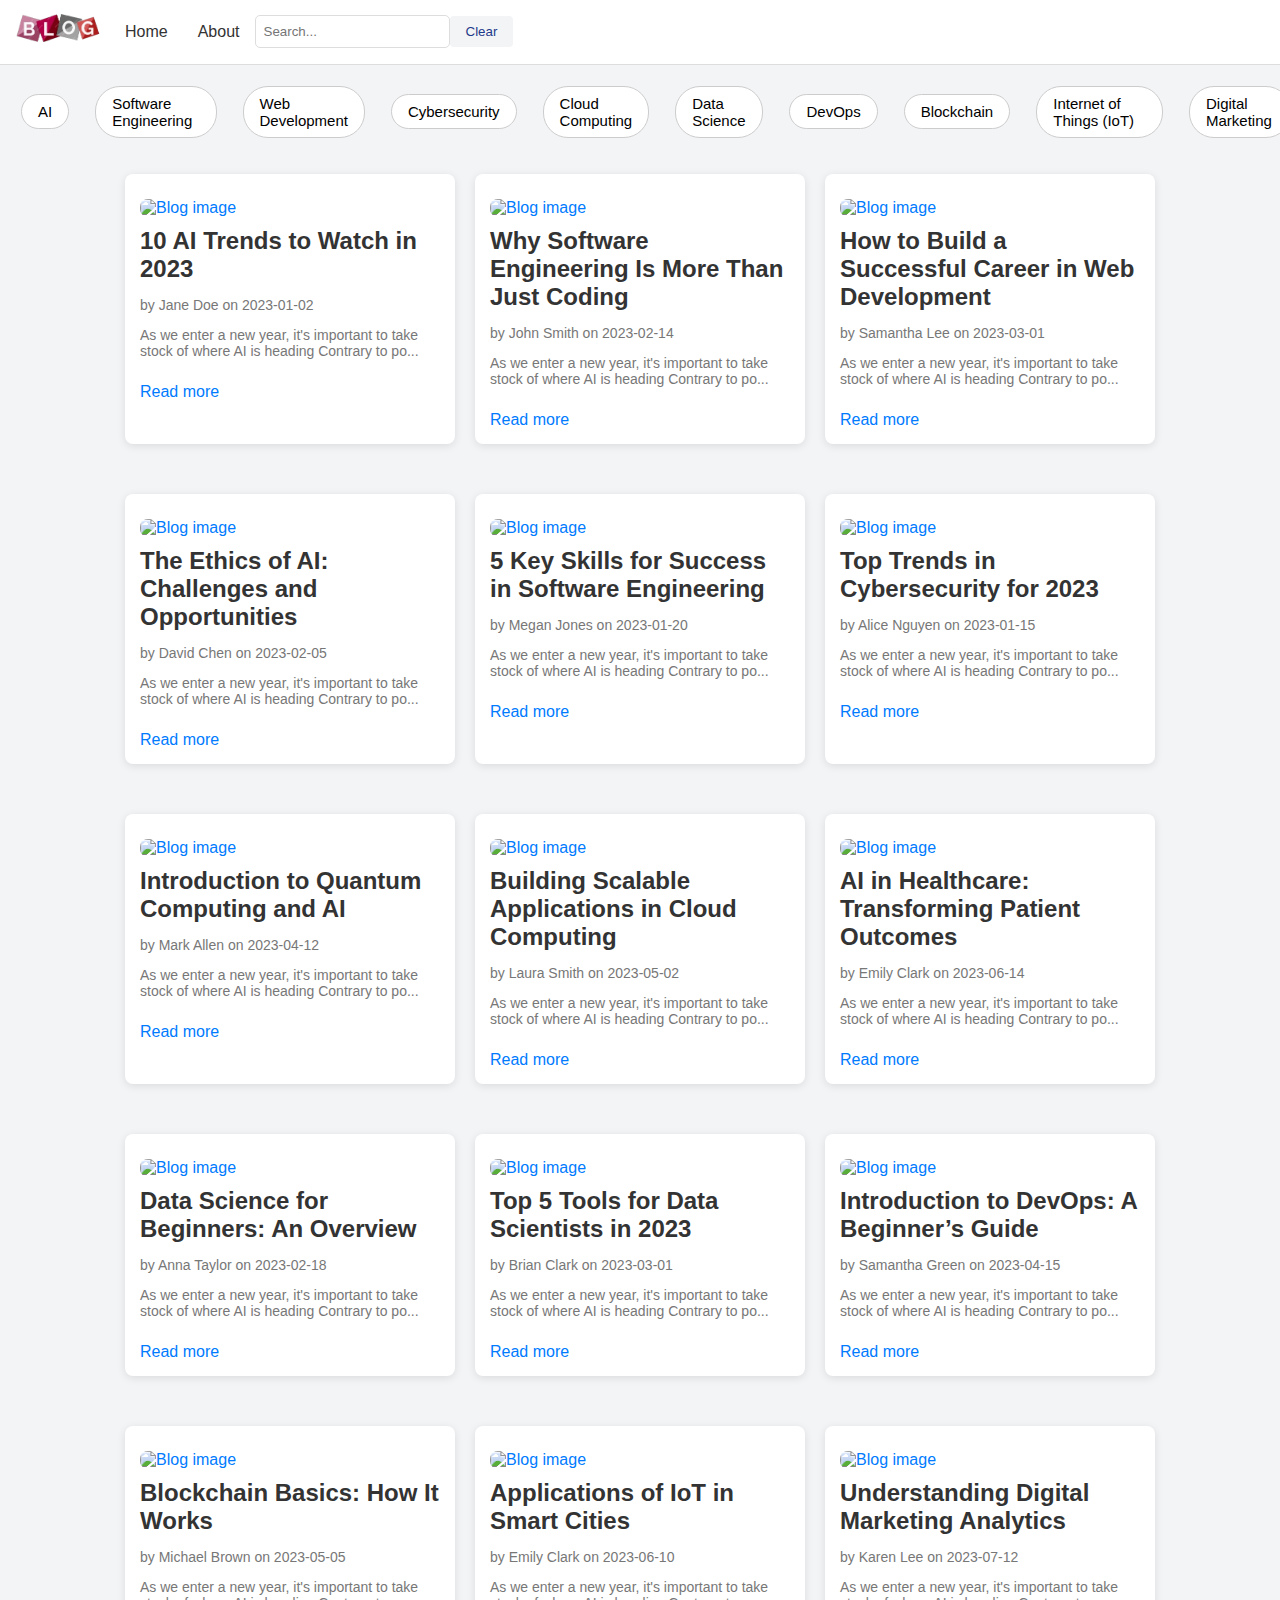
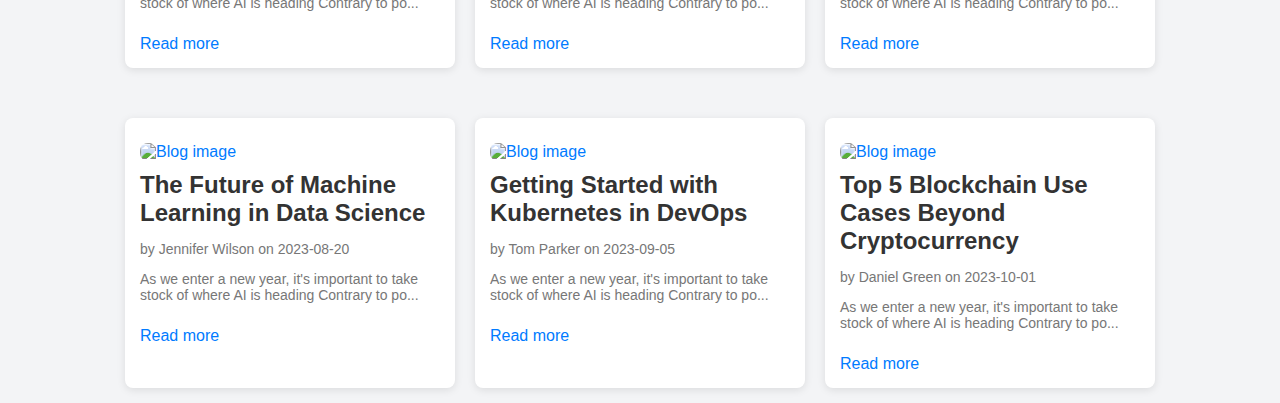
==== commit 3dc5377c: "changes in javascript" ====
--- a/index.html
+++ b/index.html
@@ -1,11 +1,13 @@
 <!DOCTYPE html>
 <html lang="en">
+
 <head>
     <meta charset="UTF-8">
     <meta name="viewport" content="width=device-width, initial-scale=1.0">
     <title>Blog App</title>
     <link rel="stylesheet" href="styles.css">
 </head>
+
 <body>
     <div id="app">
         <!-- Navbar -->
@@ -18,17 +20,14 @@
         </div>
 
         <!-- Categories Filter -->
-        <div id="categoryFilter" class="category-filter">
-           
-        </div>
+        <div id="categoryFilter" class="category-filter"></div>
 
         <!-- Main Content -->
-        <div id="content">
-
-        </div>
+        <div id="content"></div>
     </div>
 
     <script src="data.js"></script>
     <script src="scripts.js"></script>
 </body>
+
 </html>
--- a/styles.css
+++ b/styles.css
@@ -1,7 +1,7 @@
 /* General Styles */
 body {
     font-family: Arial, sans-serif;
-    background-color: #f3f4f6; /* Tailwind's bg-gray-100 */
+    background-color: #f3f4f6;
     margin: 0;
     padding: 0;
 }
@@ -38,49 +38,20 @@
 }
 
 #clearButton:hover {
-    color: #2563eb; /* text-blue-700 */
+    color: #2563eb;
 }
 
 /* Category Filter Styling */
-.category-filter {
-    display: flex;
-    gap: 1rem;
-    overflow-x: auto;
-    padding: 1rem;
-}
-
-.category {
-    display: inline-flex;
-    padding: 0.5rem 1rem;
-    border: 1px solid #9ca3af; /* border-gray-500 */
-    border-radius: 24px;
-    cursor: pointer;
-    transition: all 0.3s;
-}
-
-.category:hover {
-    border-color: #6b46c1; /* border-purple-600 */
-}
-
-.category.selected {
-    background: linear-gradient(to right, #4f46e5, #a855f7, #ec4899); /* from-indigo-500 via-purple-500 to-pink-500 */
-    color: white;
-}
-/* #content{
-    display: flex;
+#content {
+    display: flex;
+    flex-wrap: wrap;
+    gap: 20px;
     justify-content: center;
-    align-items: center;
-    gap: 10px;
-  
-    width:100vw;
-} */
+}
+
 /* Blog Item Styling */
 .blog-item {
-    display: flex;
-    flex-direction: column;
-    align-items: center;
-    width:100%;
-    min-width: 300px;
+    width: 300px;
     padding: 1rem;
     background-color: white;
     border-radius: 8px;
@@ -94,157 +65,178 @@
     border-radius: 8px;
 }
 
-.blog-item h2 {
-    font-size: 1.5rem;
-    font-weight: bold;
-    margin-top: 1rem;
-    color: #1f2937; /* text-gray-900 */
-}
-
-.blog-item p {
-    font-size: 1rem;
-    color: #4b5563; /* text-gray-600 */
-    margin: 1rem 0;
-}
-
-.blog-item a {
-    color: #3b82f6; /* text-blue-500 */
-    font-weight: bold;
-    text-decoration: none;
-}
-
-.blog-item a:hover {
-    color: #2563eb; /* text-blue-700 */
-}
-
-/* Blog Detail Styling */
+.category-filter{
+    display: flex;
+    gap: 1rem;
+    overflow-x: auto;
+    padding: 1rem;
+    width: 100%;
+    align-items: center;
+}
+.category-button {
+    padding: 0.5rem 1rem;
+    font-size: 15px;
+    background-color: #fff;
+
+    border: 1px solid #ccc;
+    border-radius: 25px;
+    margin: 5px;
+    cursor: pointer;
+   transition: background-color 0.3s ease , color 0.3s ease;
+}
+
+.category-button:hover{
+    background-color: #ddd;
+    color: white;
+}
+
+.category-button.selected {
+    background-color: linear-gradient(to right, #4f46e5, #a855f7, #ec4899);
+    color: white;
+}
+
+
+
+
 #blogDetail {
-    display: flex;
-    flex-direction: column;
-    gap: 1.5rem;
-    max-width: 60%;
-    margin: 2rem auto;
-    padding: 2rem;
-    background-color: white;
-    border-radius: 8px;
-    box-shadow: 0px 4px 10px rgba(0, 0, 0, 0.1);
-}
-
+    max-width: 900px;
+    margin: 30px auto;
+    padding: 20px;
+    background-color: #f4f4f4;
+    border-radius: 8px;
+}
 #blogDetail h1 {
-    font-size: 2rem; /* text-3xl */
-    font-weight: bold;
-}
-
-#blogDetail img.blog-detail-image {
-    width: 100%;
-    height: 18rem; /* h-72 */
-    object-fit: cover;
-    border-radius: 4px;
-}
-
-#blogDetail .content {
-    margin-top: 1rem;
-    font-size: 1rem;
-    color: #4b5563; /* text-gray-600 */
-}
-
-#blogDetail .author-date {
-    display: flex;
-    justify-content: space-between;
-    font-size: 0.9rem;
-    color: #4b5563;
-}
-
-#blogDetail .tags {
-    font-weight: bold;
+    font-size: 36px;
+    color: #333;
+}
+#blogDetail p {
+    font-size: 16px;
+    color: #555;
+}
+#blogDetail img {
+    max-width: 100%;
+    border-radius: 8px;
+    margin-top: 20px;
 }
 
 /* Related Blogs Styling */
 #relatedBlogs {
-    max-width: 30%;
-    margin: 2rem auto;
-    padding: 1.5rem;
-    background-color: white;
-    border-radius: 8px;
-    box-shadow: 0px 4px 10px rgba(0, 0, 0, 0.1);
-}
-
-#relatedBlogs h2 {
-    font-size: 1.75rem;
-    text-align: center;
-    color: #6b7280; /* text-gray-500 */
-    font-weight: bold;
-}
-
+    max-width: 900px;
+    margin: 30px auto;
+    padding: 20px;
+    background-color: #f4f4f4;
+    border-radius: 8px;
+}
+#relatedBlogs h3 {
+    font-size: 28px;
+    color: #333;
+}
+.blog-item {
+    background-color: #fff;
+    margin: 15px 0;
+    padding: 15px;
+    border-radius: 8px;
+    display: flex;
+    flex-direction: column;
+    box-shadow: 0 2px 8px rgba(0, 0, 0, 0.1);
+}
+.blog-item img {
+    max-width: 100%;
+    border-radius: 8px;
+}
+.blog-item h2 {
+    font-size: 24px;
+    color: #333;
+    margin: 10px 0;
+}
+.blog-item p {
+    color: #777;
+    font-size: 14px;
+}
+.blog-item a {
+    margin-top: 10px;
+    text-decoration: none;
+    color: #007BFF;
+}
+.blog-item a:hover {
+    color: #0056b3;
+}
+
+/* Related Blogs Styling */
+#relatedBlogs {
+    max-width: 900px;
+    margin: 30px auto;
+    padding: 20px;
+    background-color: #f4f4f4;
+    border-radius: 8px;
+}
+
+#relatedBlogs h3 {
+    font-size: 28px;
+    color: #333;
+    margin-bottom: 20px;
+}
+
+/* Container for each related blog */
+.related-blog-item {
+    background-color: #fff;
+    margin: 15px 0;
+    padding: 15px;
+    border-radius: 8px;
+    display: flex;
+    flex-direction: row;
+    box-shadow: 0 2px 8px rgba(0, 0, 0, 0.1);
+}
+
+/* Styling for the image in each related blog */
+.related-blog-item img {
+    max-width: 200px;
+    border-radius: 8px;
+    margin-right: 20px;
+}
+
+/* Title of each related blog */
+.related-blog-item h2 {
+    font-size: 22px;
+    color: #333;
+    margin: 10px 0;
+}
+
+/* Description or excerpt of each related blog */
+.related-blog-item p {
+    color: #777;
+    font-size: 14px;
+    margin-bottom: 10px;
+}
+
+/* Link to read more */
+.related-blog-item a {
+    font-size: 14px;
+    color: #007BFF;
+    text-decoration: none;
+    display: inline-block;
+    margin-top: 10px;
+}
+
+.related-blog-item a:hover {
+    color: #0056b3;
+    text-decoration: underline;
+}
+
+/* Styling for a grid layout of related blogs */
 .related-blogs-container {
-    display: flex;
-    flex-wrap: wrap;
-    gap: 1rem;
-    justify-content: center;
-    margin-top: 1.25rem;
-}
-
-.related-blog {
-    width: calc(100% / 3 - 1rem);
-    border: 1px solid #e5e7eb; /* border-gray-200 */
-    border-radius: 8px;
-    overflow: hidden;
-    background-color: white;
-    box-shadow: 0px 4px 6px rgba(0, 0, 0, 0.1);
-    transition: transform 0.3s ease;
-}
-
-.related-blog:hover {
-    transform: scale(1.05);
-}
-
-.related-blog img {
-    width: 100%;
-    height: 10rem; /* h-40 */
-    object-fit: cover;
-}
-
-.related-blog h3 {
-    padding: 0.5rem;
-    font-size: 1rem;
-    font-weight: bold;
-}
-
-.related-blog p {
-    padding: 0.5rem;
-    font-size: 0.875rem;
-    color: #4b5563; /* text-gray-600 */
-}
-
-.related-blog .read-more {
-    color: #3b82f6; /* text-blue-500 */
-    font-weight: bold;
-    cursor: pointer;
-}
-
-.category-filter {
-    margin: 20px 0;
-    padding: 10px;
-    background-color: #f0f0f0;
-    border-radius: 8px;
-}
-
-.category-button {
-    display: inline-block;
-    margin: 5px;
-    padding: 10px 20px;
-    background-color: #fff;
-    border: 1px solid #ccc;
-    border-radius: 25px;
-    cursor: pointer;
-    transition: background-color 0.3s ease, color 0.3s ease;
-}
-
-.category-button.selected {
-    background-color: #4caf50;
-    color: white;
-}
-
-.category-button:hover {
-    background-color: #ddd;
-}
+    display: grid;
+    grid-template-columns: repeat(auto-fill, minmax(280px, 1fr));
+    gap: 20px;
+}
+
+/* Styling for small screens (mobile/tablet) */
+@media (max-width: 768px) {
+    .related-blog-item {
+        flex-direction: column;
+        text-align: center;
+    }
+    .related-blog-item img {
+        margin: 0 auto;
+    }
+}
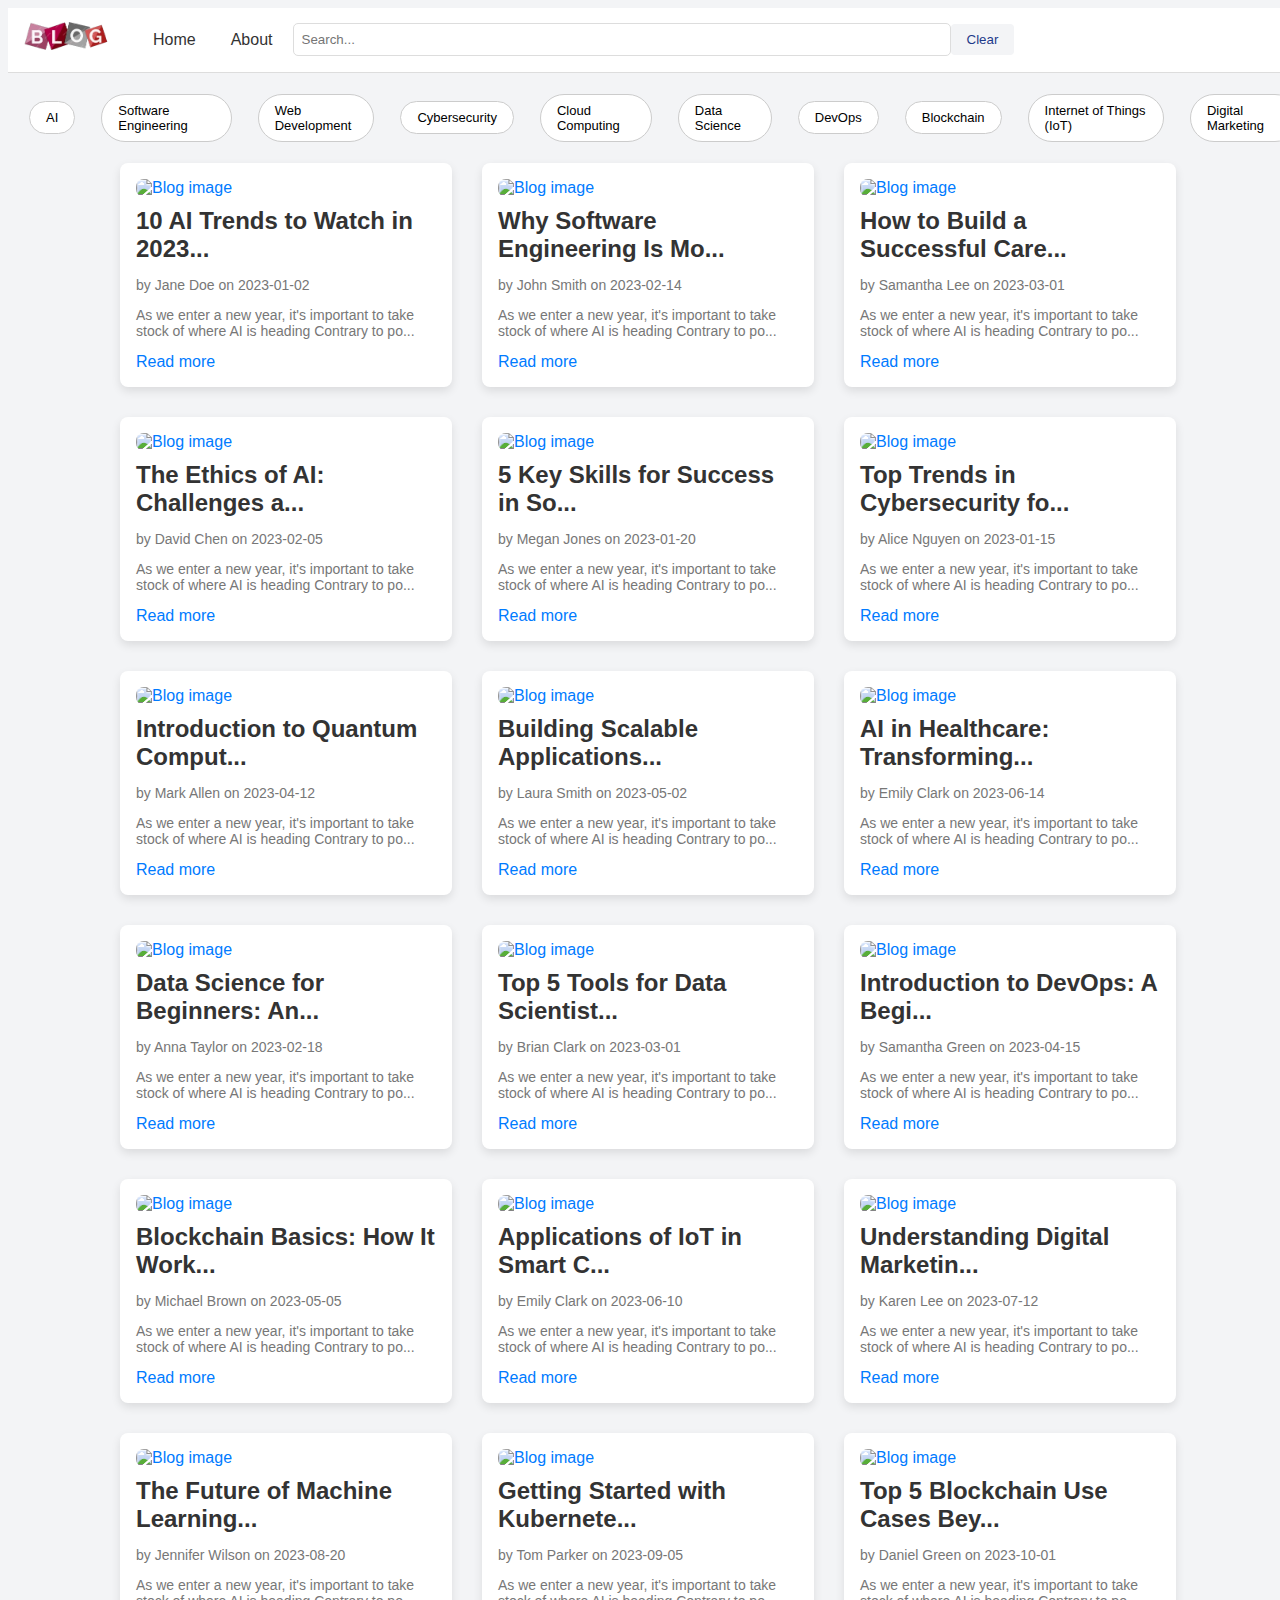
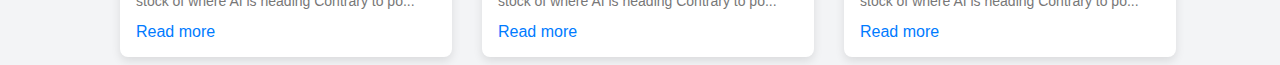
==== commit 46029ec7: "changes in js" ====
--- a/index.html
+++ b/index.html
@@ -23,7 +23,7 @@
         <div id="categoryFilter" class="category-filter"></div>
 
         <!-- Main Content -->
-        <div id="content"></div>
+        <div id="content" class="content"></div>
     </div>
 
     <script src="data.js"></script>
--- a/styles.css
+++ b/styles.css
@@ -2,8 +2,12 @@
 body {
     font-family: Arial, sans-serif;
     background-color: #f3f4f6;
-    margin: 0;
-    padding: 0;
+  overflow-x: hidden;
+}
+
+#app{
+   
+    width:100vw ;
 }
 
 /* Navbar Styling */
@@ -13,6 +17,10 @@
     padding: 10px;
     background-color: white;
     border-bottom: 1px solid #ddd;
+    position: sticky;
+    top:0;
+    z-index:100;
+    width: 100%;
 }
 
 .nav-item {
@@ -22,10 +30,23 @@
     color: #333;
 }
 
+.navbar a {
+    text-decoration: none;
+    color: #333;
+    margin-right: 20px;
+    font-size: 1rem;
+    transition: color 0.3s ease;
+}
+
+.navbar a:hover {
+    color: #1e3a8a;
+}
+
 #searchInput {
     padding: 8px;
     border: 1px solid #ddd;
     border-radius: 5px;
+    width: 50vw;
 }
 
 #clearButton {
@@ -42,42 +63,33 @@
 }
 
 /* Category Filter Styling */
-#content {
+.content {
     display: flex;
+    
     flex-wrap: wrap;
-    gap: 20px;
+    width:100vw;
+    gap: 30px;
     justify-content: center;
-}
-
-/* Blog Item Styling */
-.blog-item {
-    width: 300px;
-    padding: 1rem;
-    background-color: white;
-    border-radius: 8px;
-    box-shadow: 0px 4px 10px rgba(0, 0, 0, 0.1);
-}
-
-.blog-image {
-    width: 100%;
-    height: 200px;
-    object-fit: cover;
-    border-radius: 8px;
+  
+    /* justify-items: start; */
+  
+    /* padding: 1.5rem; */
 }
 
 .category-filter{
     display: flex;
     gap: 1rem;
+  
+    padding: 1rem;
+    width: 100%;
+    align-items: center;
     overflow-x: auto;
-    padding: 1rem;
-    width: 100%;
-    align-items: center;
 }
 .category-button {
     padding: 0.5rem 1rem;
-    font-size: 15px;
+    font-size: 13px;
     background-color: #fff;
-
+    
     border: 1px solid #ccc;
     border-radius: 25px;
     margin: 5px;
@@ -91,55 +103,36 @@
 }
 
 .category-button.selected {
-    background-color: linear-gradient(to right, #4f46e5, #a855f7, #ec4899);
+    background: linear-gradient(to right, #4f46e5, #a855f7, #ec4899);
+  
     color: white;
 }
 
-
-
-
-#blogDetail {
-    max-width: 900px;
-    margin: 30px auto;
-    padding: 20px;
-    background-color: #f4f4f4;
-    border-radius: 8px;
-}
-#blogDetail h1 {
-    font-size: 36px;
-    color: #333;
-}
-#blogDetail p {
-    font-size: 16px;
-    color: #555;
-}
-#blogDetail img {
-    max-width: 100%;
-    border-radius: 8px;
-    margin-top: 20px;
-}
-
-/* Related Blogs Styling */
-#relatedBlogs {
-    max-width: 900px;
-    margin: 30px auto;
-    padding: 20px;
-    background-color: #f4f4f4;
-    border-radius: 8px;
-}
-#relatedBlogs h3 {
-    font-size: 28px;
-    color: #333;
-}
+/* Blog Item Styling */
 .blog-item {
-    background-color: #fff;
-    margin: 15px 0;
-    padding: 15px;
-    border-radius: 8px;
-    display: flex;
-    flex-direction: column;
-    box-shadow: 0 2px 8px rgba(0, 0, 0, 0.1);
-}
+    width: 300px;
+    
+    padding: 1rem;
+    background-color: white;
+    border-radius: 8px;
+    box-shadow: 0px 4px 10px rgba(0, 0, 0, 0.1);
+   
+}
+.blog-item:hover{
+    border:2px solid rgb(219, 209, 209);
+    
+   
+}
+
+
+.blog-image {
+    width: 100%;
+    height: 200px;
+    object-fit: cover;
+    border-radius: 8px;
+}
+
+
 .blog-item img {
     max-width: 100%;
     border-radius: 8px;
@@ -162,76 +155,172 @@
     color: #0056b3;
 }
 
-/* Related Blogs Styling */
+.back-button{
+    background-color: #0056b3;
+    color: white;
+    border-radius: 10px;
+    padding:0.5rem 1rem;
+    font-style:bold;
+}
+.blogDetailContainer{
+  display: flex;
+  width: 95vw;
+  padding: 10px;
+  /* justify-content: center; */
+  flex-wrap: wrap;
+  gap:10px;
+  
+}
+
+#blogDetail {
+  
+    min-width: 400px;
+    width: 70% ;
+    margin: 30px auto;
+    background-color: #ffffff;
+    padding: 20px;
+    border-radius: 8px;
+    box-shadow: 0 4px 6px rgba(0, 0, 0, 0.1);
+}
+
+#blogDetail h1 {
+    font-size: 2rem;
+    margin-bottom: 10px;
+    color: #1e293b;
+}
+
+#blogDetail p {
+    font-size: 1rem;
+    color: #475569;
+    margin: 10px 0;
+}
+
+#blogDetail img {
+    width: 100%;
+    height: 40%;
+    margin: 20px 0;
+    border-radius: 8px;
+}
+
+
+
+
 #relatedBlogs {
-    max-width: 900px;
+    min-width: 300px;
+    width: 10%;
     margin: 30px auto;
     padding: 20px;
-    background-color: #f4f4f4;
-    border-radius: 8px;
-}
-
-#relatedBlogs h3 {
-    font-size: 28px;
-    color: #333;
+    /* background-color: #f9fafb; */
+    border-radius: 8px;
+    /* box-shadow: 0 4px 6px rgba(0, 0, 0, 0.1); */
+     gap:15px;
+     /* border: 2px solid black; */
+}
+
+#relatedBlogs h2 {
+    font-size: 1.5rem;
     margin-bottom: 20px;
-}
-
-/* Container for each related blog */
-.related-blog-item {
-    background-color: #fff;
-    margin: 15px 0;
-    padding: 15px;
-    border-radius: 8px;
-    display: flex;
-    flex-direction: row;
-    box-shadow: 0 2px 8px rgba(0, 0, 0, 0.1);
-}
-
-/* Styling for the image in each related blog */
-.related-blog-item img {
-    max-width: 200px;
-    border-radius: 8px;
-    margin-right: 20px;
-}
-
-/* Title of each related blog */
-.related-blog-item h2 {
-    font-size: 22px;
-    color: #333;
-    margin: 10px 0;
-}
-
-/* Description or excerpt of each related blog */
-.related-blog-item p {
-    color: #777;
-    font-size: 14px;
-    margin-bottom: 10px;
-}
-
-/* Link to read more */
-.related-blog-item a {
-    font-size: 14px;
-    color: #007BFF;
-    text-decoration: none;
-    display: inline-block;
-    margin-top: 10px;
-}
-
-.related-blog-item a:hover {
-    color: #0056b3;
-    text-decoration: underline;
-}
-
-/* Styling for a grid layout of related blogs */
+    color: #1e293b;
+}
+
 .related-blogs-container {
     display: grid;
     grid-template-columns: repeat(auto-fill, minmax(280px, 1fr));
     gap: 20px;
 }
 
-/* Styling for small screens (mobile/tablet) */
+.related-blog {
+    background-color: #ffffff;
+    border-radius: 8px;
+    overflow: hidden;
+    box-shadow: 0 4px 6px rgba(0, 0, 0, 0.1);
+    transition: transform 0.3s ease, box-shadow 0.3s ease;
+    
+}
+
+.related-blog:hover {
+    transform: translateY(-5px);
+    box-shadow: 0 6px 10px rgba(0, 0, 0, 0.15);
+}
+
+.related-blog img {
+    width: 100%;
+    height: 150px;
+    object-fit: cover;
+}
+.related-blog a{
+    all:unset;
+}
+
+.related-blog h3 {
+    margin: 15px;
+    font-size: 1.1rem;
+    color: #1e293b;
+}
+
+.related-blog p {
+    margin: 0 15px 15px;
+    font-size: 0.9rem;
+    color: #64748b;
+}
+
+
+
+
+.not-found-container {
+    display: flex;
+    flex-direction: column;
+    align-items: center;
+    justify-content: center;
+
+    padding: 20px;
+    text-align: center;
+}
+
+.not-found-container iframe {
+    width: 200px;
+    height: 200px;
+    max-width: 90%;
+    border: none;
+    margin-bottom: 20px;
+}
+
+.not-found-message {
+    font-size: 1.5rem;
+    color: #555;
+    margin-bottom: 10px;
+}
+
+.try-search-message {
+    font-size: 1.2rem;
+    color: #888;
+}
+
+/* Styling for the tags */
+.tag {
+  display: inline-block;
+    padding: 5px 10px;
+    margin: 5px;
+    background-color: #4f46e5;
+    color: white;
+    border-radius: 20px;
+    font-size: 0.9rem;
+    text-transform: capitalize;
+    cursor: pointer;
+    transition: background-color 0.3s ease;
+    
+    text-align: center;
+}
+.tag:hover {
+    background-color: #a855f7;
+}
+
+
+
 @media (max-width: 768px) {
+    .related-blog{
+        width: 400px;
+    }
     .related-blog-item {
         flex-direction: column;
         text-align: center;
@@ -239,4 +328,21 @@
     .related-blog-item img {
         margin: 0 auto;
     }
-}
+    .blogDetailContainer{
+        margin-left: 40px;
+       gap:100px;
+    }
+    .content{
+        margin-left: 40px;
+        width: 768px;
+    }
+    .navbar{
+        width: 768px;
+    }
+   
+   
+  
+   
+}
+
+
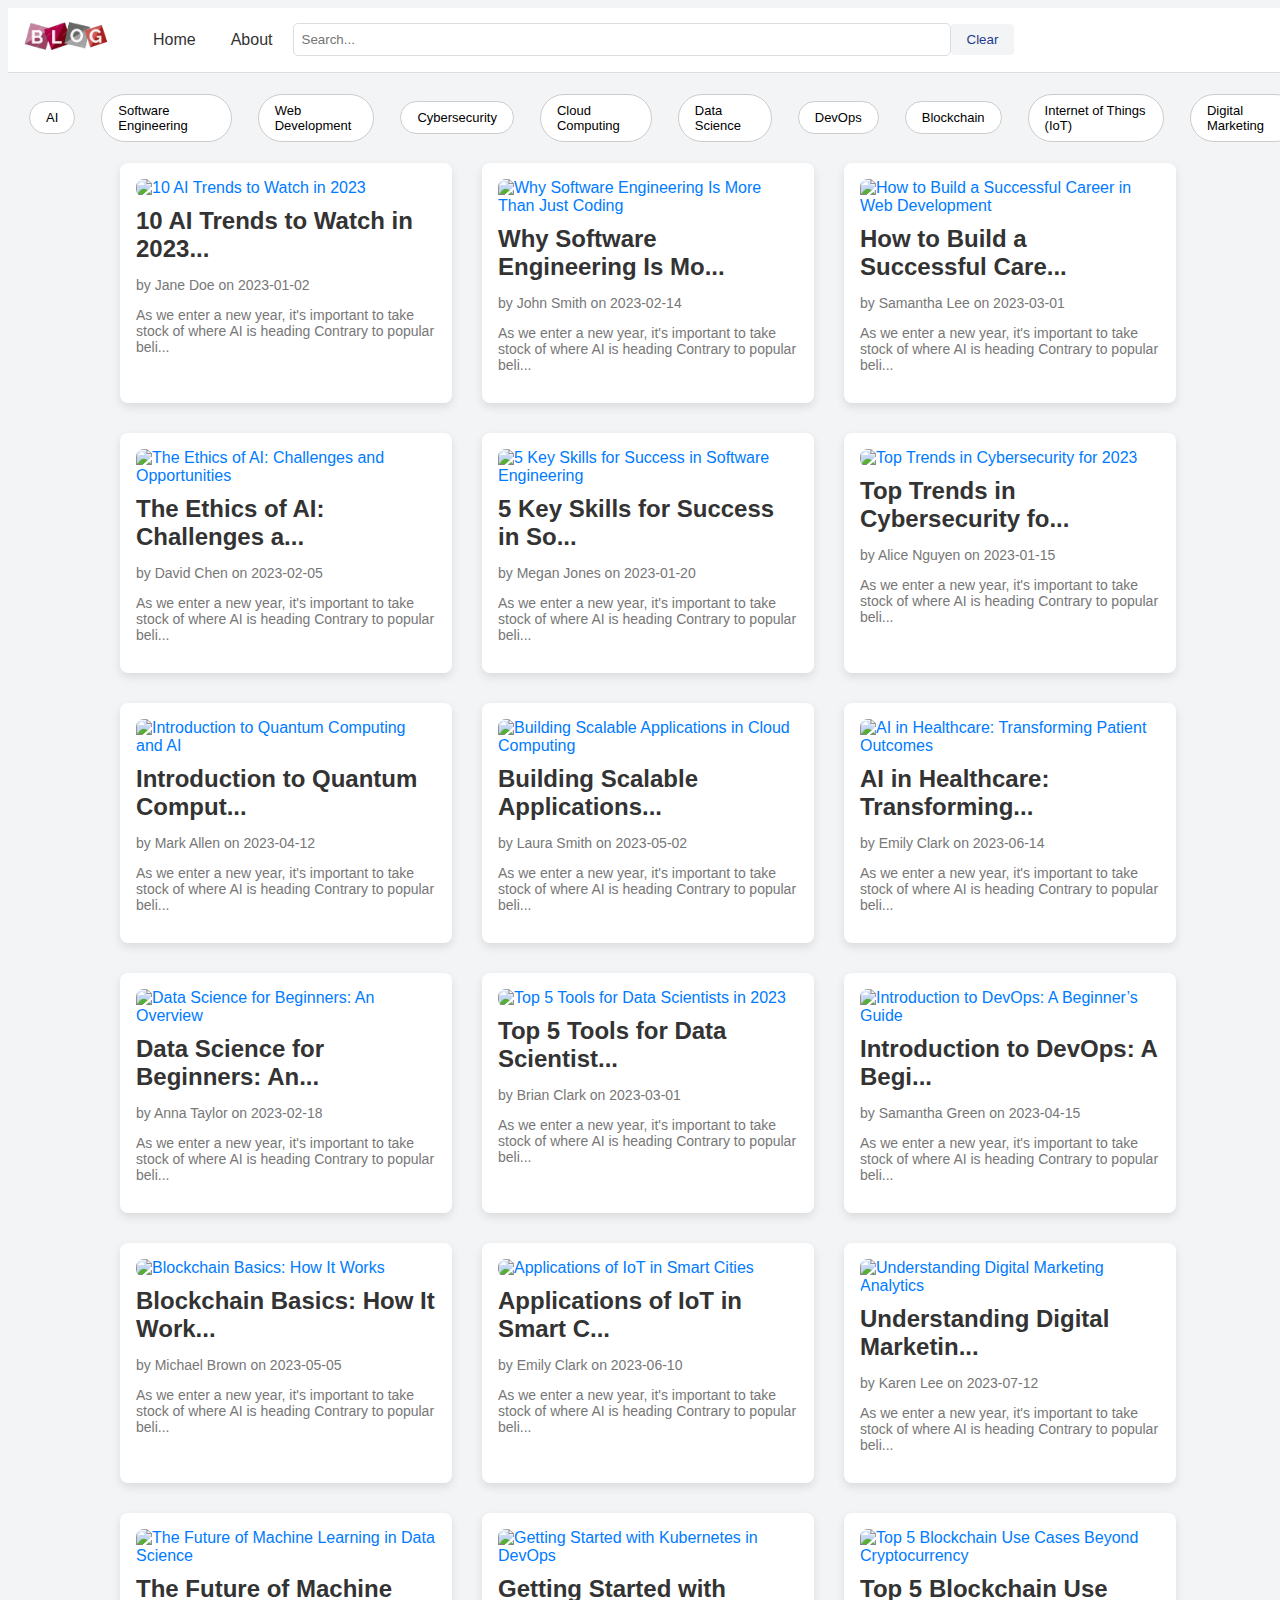
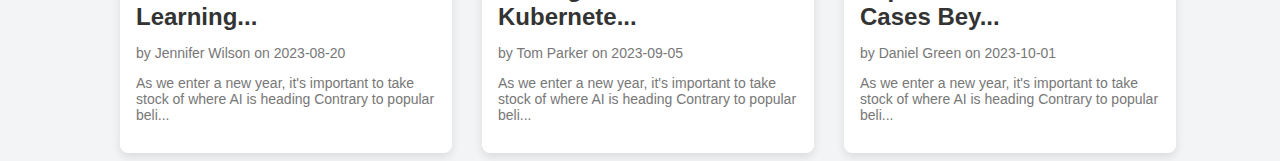
==== commit f546d1b5: "final commit" ====
--- a/index.html
+++ b/index.html
@@ -14,7 +14,7 @@
         <div class="navbar">
             <a href="index.html"><img src="./assets/logo.png" alt="logo" width="100"></a>
             <a href="index.html" class="nav-item">Home</a>
-            <a href="about.html" class="nav-item">About</a>
+            <a href="index.html" class="nav-item">About</a>
             <input id="searchInput" type="text" placeholder="Search..." onkeydown="handleSearch(event)">
             <button onclick="clearSearch()" id="clearButton">Clear</button>
         </div>
@@ -27,7 +27,7 @@
     </div>
 
     <script src="data.js"></script>
-    <script src="scripts.js"></script>
+    <script src="script.js"></script>
 </body>
 
 </html>
--- a/styles.css
+++ b/styles.css
@@ -1,8 +1,8 @@
-/* General Styles */
 body {
     font-family: Arial, sans-serif;
     background-color: #f3f4f6;
   overflow-x: hidden;
+  font-family: 'Gill Sans', 'Gill Sans MT', Calibri, 'Trebuchet MS', sans-serif;
 }
 
 #app{
@@ -18,7 +18,7 @@
     background-color: white;
     border-bottom: 1px solid #ddd;
     position: sticky;
-    top:0;
+    top: 0px;
     z-index:100;
     width: 100%;
 }
@@ -81,9 +81,10 @@
     gap: 1rem;
   
     padding: 1rem;
-    width: 100%;
+    width: 100vw;
     align-items: center;
     overflow-x: auto;
+    
 }
 .category-button {
     padding: 0.5rem 1rem;
@@ -177,6 +178,8 @@
     min-width: 400px;
     width: 70% ;
     margin: 30px auto;
+    height: fit-content;
+    min-height: fit-content;
     background-color: #ffffff;
     padding: 20px;
     border-radius: 8px;
@@ -197,7 +200,7 @@
 
 #blogDetail img {
     width: 100%;
-    height: 40%;
+    height: 30%;
     margin: 20px 0;
     border-radius: 8px;
 }
@@ -215,54 +218,25 @@
     /* box-shadow: 0 4px 6px rgba(0, 0, 0, 0.1); */
      gap:15px;
      /* border: 2px solid black; */
-}
-
-#relatedBlogs h2 {
-    font-size: 1.5rem;
-    margin-bottom: 20px;
-    color: #1e293b;
-}
-
-.related-blogs-container {
-    display: grid;
-    grid-template-columns: repeat(auto-fill, minmax(280px, 1fr));
-    gap: 20px;
-}
+    
+}
+
+
 
 .related-blog {
-    background-color: #ffffff;
-    border-radius: 8px;
-    overflow: hidden;
-    box-shadow: 0 4px 6px rgba(0, 0, 0, 0.1);
+   
+    border-radius: 8px;
+    
+    /* box-shadow: 0 4px 6px rgba(0, 0, 0, 0.1); */
     transition: transform 0.3s ease, box-shadow 0.3s ease;
-    
-}
-
-.related-blog:hover {
-    transform: translateY(-5px);
-    box-shadow: 0 6px 10px rgba(0, 0, 0, 0.15);
-}
-
-.related-blog img {
-    width: 100%;
-    height: 150px;
-    object-fit: cover;
-}
-.related-blog a{
-    all:unset;
-}
-
-.related-blog h3 {
-    margin: 15px;
-    font-size: 1.1rem;
-    color: #1e293b;
-}
-
-.related-blog p {
-    margin: 0 15px 15px;
-    font-size: 0.9rem;
-    color: #64748b;
-}
+    display: flex;
+    flex-direction: column;
+    gap:40px;
+
+}
+
+
+
 
 
 
@@ -318,19 +292,17 @@
 
 
 @media (max-width: 768px) {
+    #relatedBlogs{
+        width: 600px;       
+    }
     .related-blog{
-        width: 400px;
-    }
-    .related-blog-item {
-        flex-direction: column;
-        text-align: center;
-    }
-    .related-blog-item img {
-        margin: 0 auto;
-    }
+        width: 600px;      
+    }
+   
     .blogDetailContainer{
-        margin-left: 40px;
+       
        gap:100px;
+       width: 768px;
     }
     .content{
         margin-left: 40px;
@@ -339,10 +311,15 @@
     .navbar{
         width: 768px;
     }
-   
-   
-  
-   
-}
-
-
+    .category-filter{
+        width: 768px;
+    }
+   .blog-item{
+    width: 500px;
+   }
+   
+  
+   
+}
+
+
